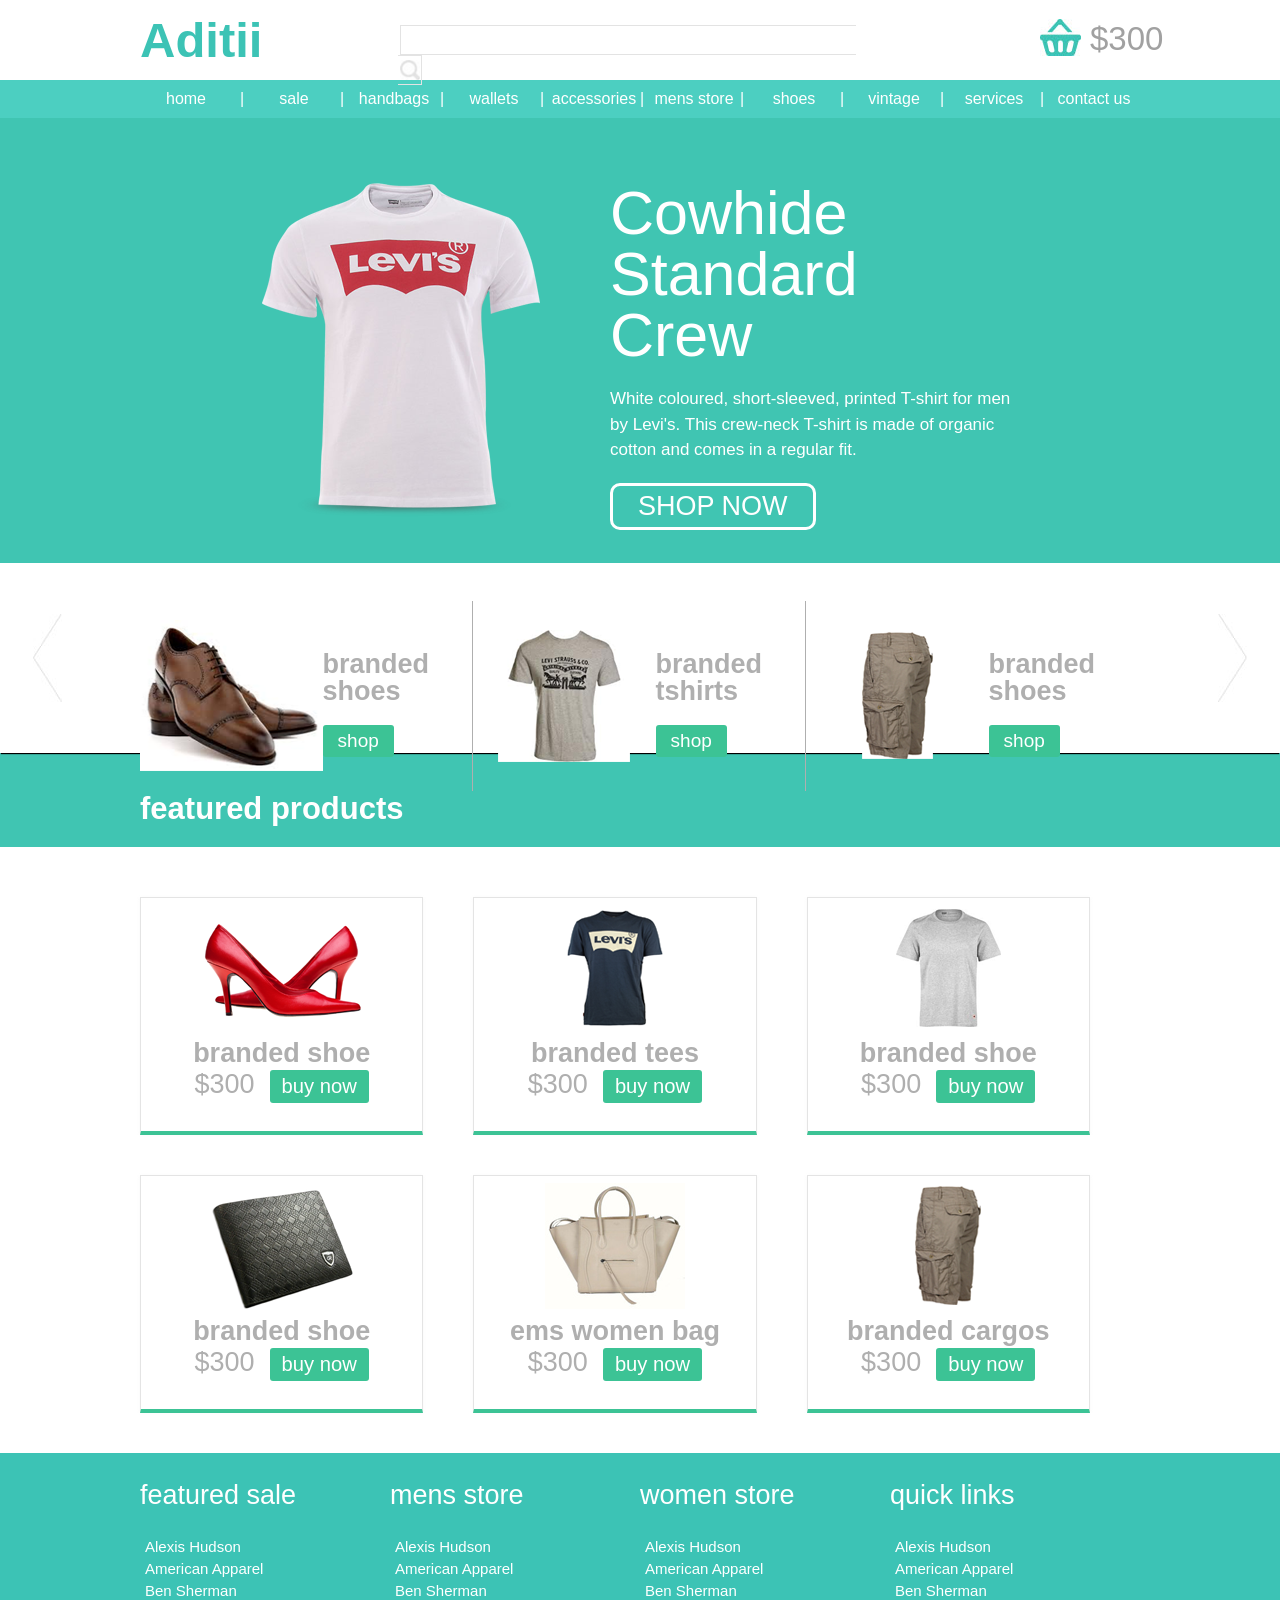
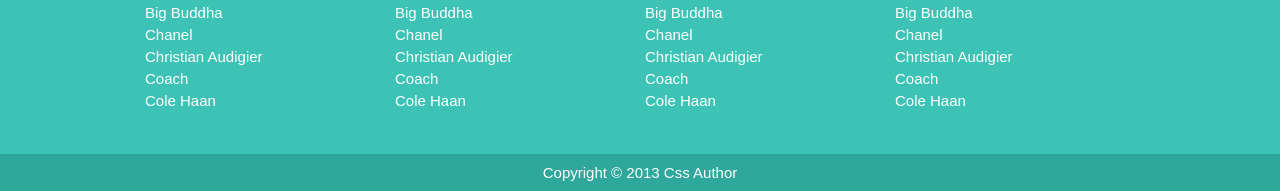
==== hw_ecommerc_website/index.html @ b93d0489 "hw_ecommerc" ====
<!DOCTYPE html>
<html>
	<head>
		<meta charset='UTF-8' />
		<title>ecommerce_website</title>
		<link rel='stylesheet' href='css/reset.css' />
		<link href="http://allfont.ru/allfont.css?fonts=bebas-neue" rel="stylesheet" type="text/css" />
		<link href="http://allfont.ru/allfont.css?fonts=lobster" rel="stylesheet" type="text/css" />
		<link href="http://allfont.ru/allfont.css?fonts=times-new-roman-ce" rel="stylesheet" type="text/css" />
		<link rel='stylesheet' href='css/main.css' />
	</head>
	<body>
		<section class='header'>
			<ul class='clearfix maxWidth'>
				<li class='itemHeader'><h1>Aditii</h1></li>
				<li class='itemHeader'>
					<form class='clearfix' name='searchForm'>
						<input class='search' type='text'/>
						<input class='iconSearch' type='submit' value=''/>
					</form>
				</li>
				<li class='itemHeader'>
					<div class='clearfix'>
						<div class='imgBasket'><a href=''></a></div>
						<div class='basket'>$300</div>
					</div>
				</li>
			</ul>
		</section>
		<section class='menu'>
			<ul class='clearfix maxWidth'>
				<li class='itemMenu'><a href=''>home</a></li>
				<li class='itemMenu'><a href=''>sale</a></li>
				<li class='itemMenu'><a href=''>handbags</a></li>
				<li class='itemMenu'><a href=''>wallets</a></li>
				<li class='itemMenu'><a href=''>accessories</a></li>
				<li class='itemMenu'><a href=''>mens store</a></li>
				<li class='itemMenu'><a href=''>shoes</a></li>
				<li class='itemMenu'><a href=''>vintage</a></li>
				<li class='itemMenu'><a href=''>services</a></li>
				<li class='itemMenu'><a href=''>contact us</a></li>
			</ul>
		</section>
		<section id='slider'>
			<div class='clearfix maxWidth'>
				<div class='sliderSide'><img src='img/img1-mainSlider.png' alt='slide'/></div>
				<div class='sliderSide sliderText'>
					<h1>Cowhide Standard Crew</h1>
					<p>White coloured, short-sleeved, printed T-shirt for men by Levi's. 
					This crew-neck T-shirt is made of organic cotton and comes in a regular fit.</p>
					<button class='btnSlider'>SHOP NOW</button>
					<ul class='bubbles clearfix'>
						<li></li>
						<li></li>
						<li></li>
						<li></li>
						<li></li>
					</ul>
				</div>
			</div>
		</section>
		<section id='smallSlider'>
			<div class='btnSmallSlider'></div>
			<div class='maxWidth show'>
				<ul class='clearfix'>
					<li class='itemSmallSlider'>
						<a href=''>
							<div class='clearfix'>
								<div class='imgShopPage'></div>
								<div class='txtShopPage'>
									<h3>branded shoes</h3>
									<button class='smlBtn'>shop</button>
								</div>
							</div>
						</a>
					</li>
					<li class='itemSmallSlider'>
						<a href=''>
							<div class='clearfix'>
								<div class='imgShopPage'></div>
								<div class='txtShopPage'>
									<h3>branded tshirts</h3>
									<button class='smlBtn'>shop</button>
								</div>
							</div>
						</a>
					</li>
					<li class='itemSmallSlider'>
						<a href=''>
							<div class='clearfix'>
								<div class='imgShopPage'></div>
								<div class='txtShopPage'>
									<h3>branded shoes</h3>
									<button class='smlBtn'>shop</button>
								</div>
							</div>
						</a>
					</li>
				</ul>
			</div>
			<div class='btnSmallSlider'></div>
		</section>
		<section class='nameShopPage'>
			<h1 class='maxWidth'>featured products</h1>
		</section>
		<section class='shopPage'>
			<ul class='clearfix maxWidth'>
				<li class='itemShop'>
					<a href=''>
						<div class='imgShopPage'></div>
						<h3>branded shoe</h3>
						<div class='btn'><button>buy now</button></div>
					</a>
				</li>
				<li class='itemShop'>
					<a href=''>
						<div class='imgShopPage'></div>
						<h3>branded tees</h3>
						<div class='btn'><button>buy now</button></div>
					</a>
				</li>
				<li class='itemShop'>
					<a href=''>
						<div class='imgShopPage'></div>
						<h3>branded shoe</h3>
						<div class='btn'><button>buy now</button></div>
					</a>
				</li>
				<li class='itemShop'>
					<a href=''>
						<div class='imgShopPage'></div>
						<h3>branded shoe</h3>
						<div class='btn'><button>buy now</button></div>
					</a>
				</li>
				<li class='itemShop'>
					<a href=''>
						<div class='imgShopPage'></div>
						<h3>ems women bag</h3>
						<div class='btn'><button>buy now</button></div>
					</a>
				</li>
				<li class='itemShop'>
					<a href=''>
						<div class='imgShopPage'></div>
						<h3>branded cargos</h3>
						<div class='btn'><button>buy now</button></div>
					</a>
				</li>
			</ul>
		</section>
		<section class='footer'>
			<ul class='clearfix maxWidth'>
				<li class='itemFooter'>
					<h3>featured sale</h3>
					<ul>
						<li>Alexis Hudson</li>
						<li>American Apparel</li>
						<li>Ben Sherman</li>
						<li>Big Buddha</li>
						<li>Chanel</li>
						<li>Christian Audigier</li>
						<li>Coach</li>
						<li>Cole Haan</li>
					</ul>
				</li>
				<li class='itemFooter'>
					<h3>mens store</h3>
					<ul>
						<li>Alexis Hudson</li>
						<li>American Apparel</li>
						<li>Ben Sherman</li>
						<li>Big Buddha</li>
						<li>Chanel</li>
						<li>Christian Audigier</li>
						<li>Coach</li>
						<li>Cole Haan</li>
					</ul>
				</li>
				<li class='itemFooter'>
					<h3>women store</h3>
					<ul>
						<li>Alexis Hudson</li>
						<li>American Apparel</li>
						<li>Ben Sherman</li>
						<li>Big Buddha</li>
						<li>Chanel</li>
						<li>Christian Audigier</li>
						<li>Coach</li>
						<li>Cole Haan</li>
					</ul>
				</li>
				<li class='itemFooter'>
					<h3>quick links</h3>
					<ul>
						<li>Alexis Hudson</li>
						<li>American Apparel</li>
						<li>Ben Sherman</li>
						<li>Big Buddha</li>
						<li>Chanel</li>
						<li>Christian Audigier</li>
						<li>Coach</li>
						<li>Cole Haan</li>
					</ul>
				</li>
			</ul>
		</section>
		<p class='copyright'>Copyright © 2013 Css Author</p>
	</body>
</html>
---- hw_ecommerc_website/css/main.css ----
body{
	font-family: 'Bebas Neue', arial;
}

.maxWidth{
	max-width: 1000px;
	width: 80%;
	margin: 0 auto;
}

.header{
	height: 80px;
}

.header>ul{
	width: 80%;
	height: 100%;
	margin: 0 auto;
}

.itemHeader{
	float: left;
	height: 100%;
}

.itemHeader:first-child{
	text-align: left;
	width: 20%;
	position: relative;
}

.itemHeader:first-child>h1{
	font-family: 'Lobster', arial;
	font-size: 49px;
	color: #3cc3b5;
	margin: 0;
	position: absolute;
	top: 50%;
	transform: translate(0%, -50%);
}

.itemHeader:nth-child(2){
	width: 60%;
	position: relative;
}

.itemHeader:last-child{
	text-align: right;
	width: 20%;
}

.itemHeader:last-child>div{
	height: 100%;
	position: relative;
	display: inline-block;
}

.basket{
	float: left;
	width: 50px;
	font-size: 33px;
	color: #a1a1a1;
	margin: 20px 0 0 5px;
}

.imgBasket{
	float: left;
	width: 50px;
	height: 100%;
}

.imgBasket>a{
	width: 100%;
	height: 100%;
	display: block;
	background: url('../img/basket.jpg') no-repeat;
	background-position: 50% 45%;
}

.itemHeader:nth-child(2)>form{
	width: 80%;
	height: 30px;
	margin: 0 auto;
	position: absolute;
	top: 50%;
	left: 50%;
	transform: translate(-50%, -50%);
}

.search{
	border: 1px solid #e3e3e3;
	border-right: none;
	height: 100%;
	box-sizing: border-box;
	width: 95%;
}

.iconSearch{
	border: 1px solid #e3e3e3;
	border-left: none;
	background: url('../img/pic_search.jpg') no-repeat;
	background-position: 50% 50%;
	background-size: 85%;
	height: 100%;
	width: 5%;
	height: 100%;
	box-sizing: border-box;
	padding: 0;
	margin-left: -2px;
}

.menu{
	background: #4ccfc1;
	box-shadow: 0 1px 1px -1px rgba(0,0,0,.8);
}

.menu>ul{
	width: 80%;
	margin: 0 auto;
}

.itemMenu{
	float: left;
	width: 10%;
	margin: 10px 0;
}

.itemMenu>a{
	display: inline-block;
	width: 92%;
	/*height: 100%;*/
	color: #fff;
	text-align: center;
}

.itemMenu:after{
	content:'|';
	display: block;
	color: #fff;
	width: 8%;
	height: 100%;
	float: left;
}

.itemMenu:first-child:after{
	content:'';
}

#slider{
	height: 445px;
	background: #40c5b2;
	color: #fff;
}

#slider>div{
	padding-top: 65px;
}

.sliderSide{
	float: left;
}

.sliderSide:first-child{
	width: 47%;
}

.sliderSide:nth-child(2){
	width: 53%;
}

.sliderSide>img{
	display: block;
	margin-left: 26%;
}

.sliderText>h1{
	min-width: 335px;
	width: 61%;
	font-size: 61px;
	margin: 0;
	line-height: 1;
	font-weight: 100;
}

.sliderText>p{
	min-width: 410px;
	width: 75%;
	font-family: 'Times New Roman CE', arial;
	font-size: 17px;
	margin: 20px 0;
	line-height: 1.5;
}

.btnSlider{
	font-size: 27px;
	padding: 5px 25px;
	background: rgba(0,0,0,0);
	border: 3px solid #fff;
	border-radius: 10px;
}

.bubbles{
	margin-top: 45px;
}

.bubbles>li{
	float: left;
	margin: 0 4px;
	width: 10px;
	height: 10px;
	border-radius: 5px;
	background: #fff;
}

.bubbles>li:first-child{
	margin: 0 4px 0 0;
}

#smallSlider{
	height: 190px;
	box-shadow: 0 2px 1px -1px rgba(0,0,0,1.3);
	position: relative;
}

.btnSmallSlider{
	height: 100%;
	width: 62px;
	position: absolute;
	top: 0;
	cursor: pointer;
}

#smallSlider>.btnSmallSlider:first-child{
	left: 0;
	background: url('../img/pic_left.jpg') no-repeat;
	background-position: 100% 50%;
}

#smallSlider>.btnSmallSlider:last-child{
	right: 0;
	background: url('../img/pic_right.jpg') no-repeat;
	background-position: 0 50%;
}

.show{
	height: 100%;
}

.show>ul{
	height: 100%;
	margin: 0;
}


.itemSmallSlider{
	float: left;
	width: 33.2%;
	height: 100%;
	border-right: 1px solid #afafaf;
}

.itemSmallSlider:last-child{
	border-right: none;
}

.itemSmallSlider>a{
	display: block;
	height: 100%;
}

.itemSmallSlider>a>div{
	height: 100%;
}

.itemSmallSlider>a>div>div{
	float: left;
	height: 100%;
	/*width: 50%;*/
}

.itemSmallSlider>a>div>.imgShopPage{
	width: 55%;
	background-size: 100%;
}

.itemSmallSlider>a>div>.txtShopPage{
	width: 45%;
}

.itemSmallSlider:first-child>a>div>.imgShopPage{
	background: url('../img/img1_smallSlider.png') center no-repeat;
}

.itemSmallSlider:nth-child(2)>a>div>.imgShopPage{
	background: url('../img/img2_smallSlider.png') center no-repeat;
}

.itemSmallSlider:nth-child(3)>a>div>.imgShopPage{
	background: url('../img/img3_smallSlider.png') center no-repeat;
}

.txtShopPage>h3{
	min-width: 140px;
	width: 92%; 
	font-size: 27px;
	color: #afafaf;
	margin: 0;
	padding: 50px 0 20px 0;
	line-height: 1;
}

.smlBtn{
	background: #3cc395;
	color: #fff;
	padding: 5px 15px;
	font-size: 19px;
	border: none;
	border-radius: 3px;
	margin-bottom: 28px;
}

.nameShopPage{
	background: #40c5b2;
}

.nameShopPage>h1{
	color: #fff;
	font-size: 31px;
	padding: 20px 0;
}

.shopPage>ul{
	padding-top: 50px;
}

.itemShop{
	margin: 0 5% 4% 0;
	float: left;
	width: 28.13%;
	border: 1px solid #e4e4e4;
	border-bottom: 4px solid #3cc395;
	box-shadow: 0 .3px 3px rgba(228,228,228,0.3);
}

.itemShop>a{
	display: block;
	height: 100%;
	width: 80%;
	margin: 0 auto;
	text-align: center;
}

.imgShopPage{
	width: 100%;
	height: 140px;
}

.itemShop:first-child>a>.imgShopPage{
	background: url('../img/img1_page.png') no-repeat;
	background-position: center;
}

.itemShop:nth-child(2)>a>.imgShopPage{
	background: url('../img/img2_page.png') no-repeat;
	background-position: center;
}

.itemShop:nth-child(3)>a>.imgShopPage{
	background: url('../img/img3_page.png') no-repeat;
	background-position: center;
}

.itemShop:nth-child(4)>a>.imgShopPage{
	background: url('../img/img4_page.png') no-repeat;
	background-position: center;
}

.itemShop:nth-child(5)>a>.imgShopPage{
	background: url('../img/img5_page.png') no-repeat;
	background-position: center;
}

.itemShop:nth-child(6)>a>.imgShopPage{
	background: url('../img/img6_page.png') no-repeat;
	background-position: center;
}

.itemShop>a>h3{
	font-size: 27px;
	color: #afafaf;
	margin: 0;
}

.btn>button{
	background: #3cc395;
	color: #fff;
	padding: 5px 12px;
	font-size: 20.19px;
	border: none;
	border-radius: 3px;
	margin-bottom: 28px;
}

.btn:before{
	content:'$300';
	color: #afafaf;
	font-size: 27px;
	margin-right: 15px;
}

.footer{
	background: #3cc3b5;
}

.itemFooter{
	float: left;
	width: 25%;
	color: #fff;
}

.itemFooter>h3{
	font-size: 27px;
	font-weight: 100;
}

.itemFooter>ul{
	padding-bottom: 40px;
}

.itemFooter>ul>li{
	font-family: 'Times New Roman CE', arial;
	font-size: 15px;
	margin: 5px;
}

.copyright{
	font-family: 'Times New Roman CE', arial;
	font-size: 15px;
	padding: 10px 0;
	margin: 0;
	color: #fff;
	text-align: center;
	background: #2da89b;
}
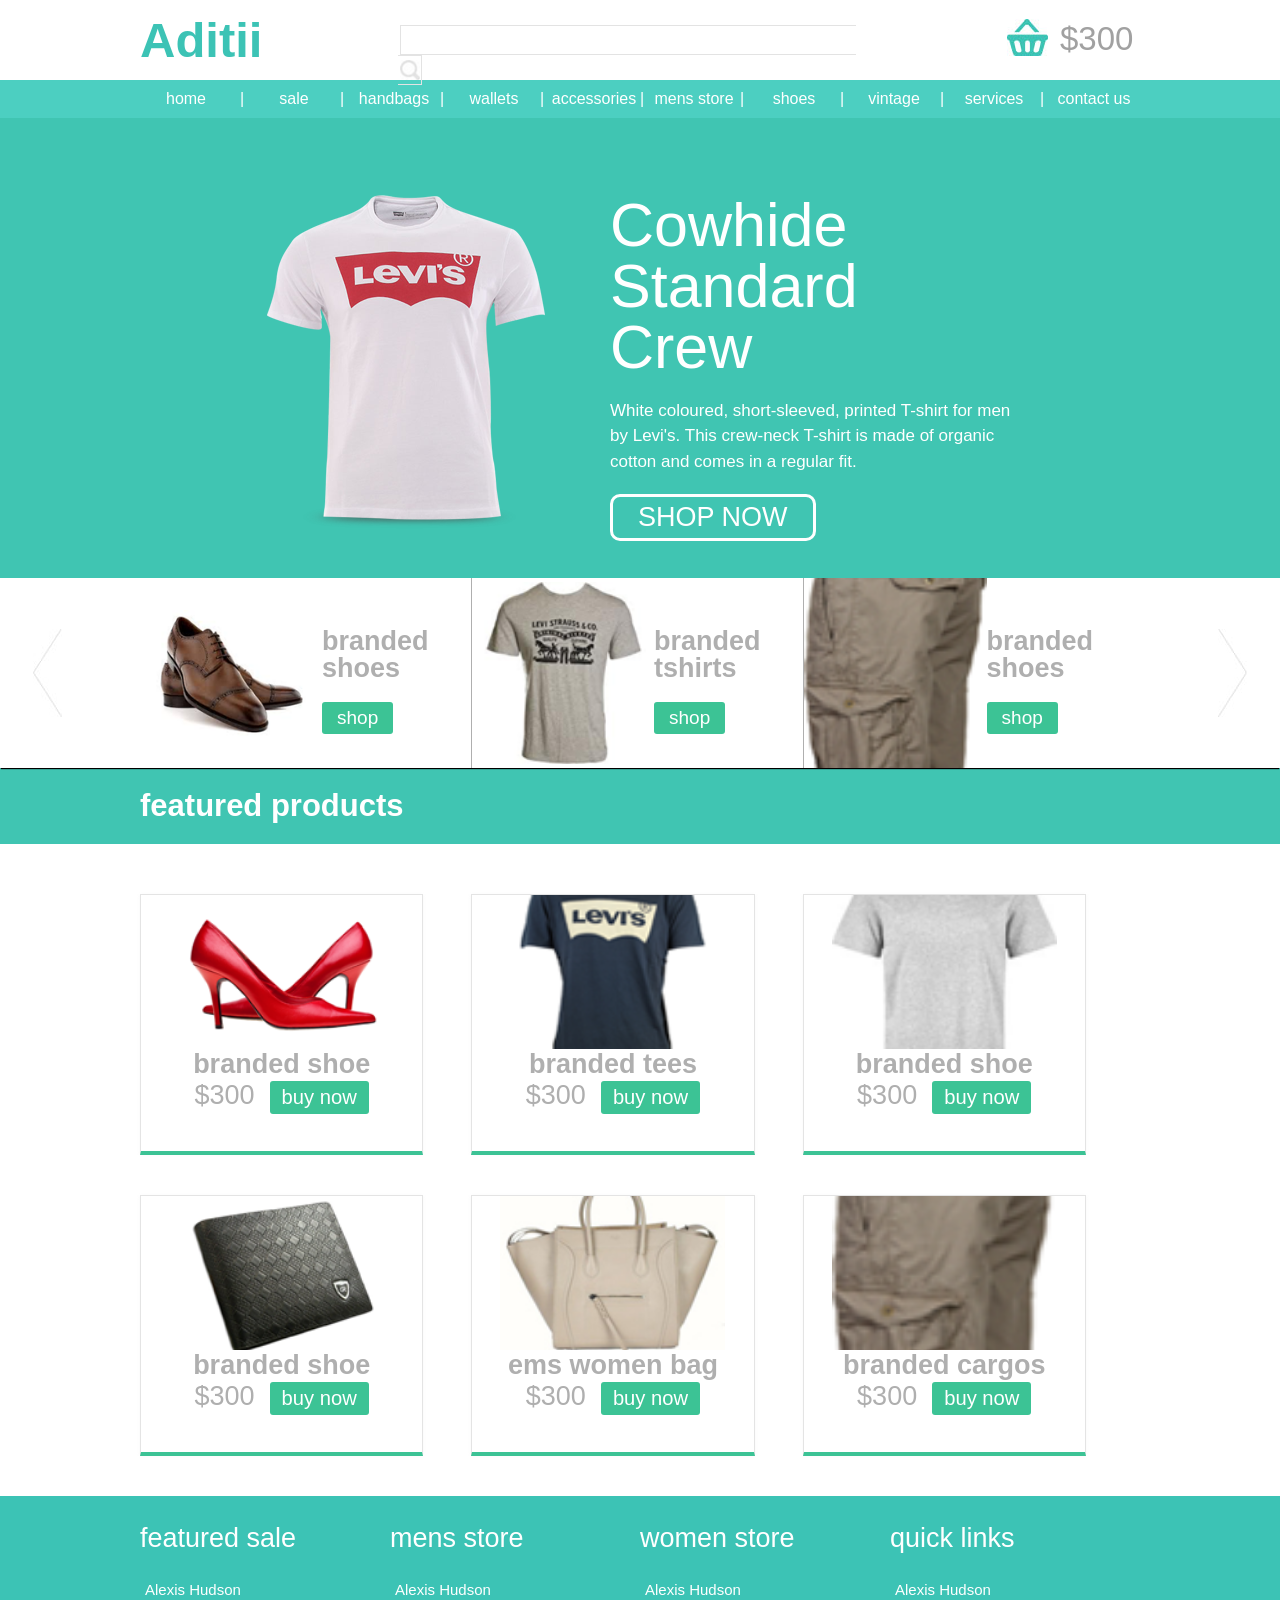
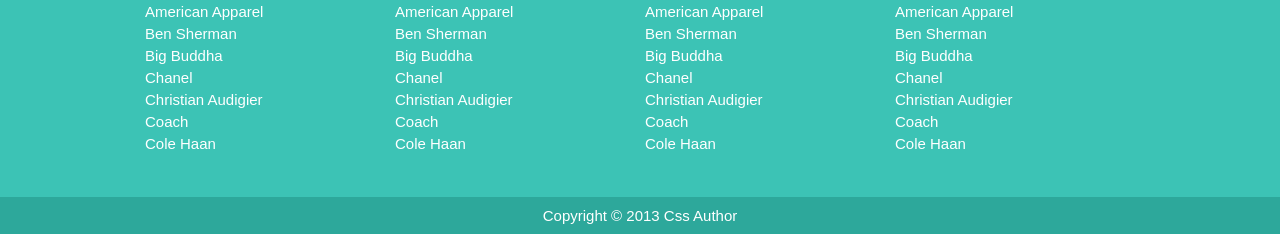
==== commit 1a6d29ec: "add some css style and html" ====
--- a/hw_ecommerc_website/index.html
+++ b/hw_ecommerc_website/index.html
@@ -4,6 +4,8 @@
 		<meta charset='UTF-8' />
 		<title>ecommerce_website</title>
 		<link rel='stylesheet' href='css/reset.css' />
+		<link rel='stylesheet' href='css/fontello.css' />
+		<link rel='stylesheet' href='css/animate.css' />
 		<link href="http://allfont.ru/allfont.css?fonts=bebas-neue" rel="stylesheet" type="text/css" />
 		<link href="http://allfont.ru/allfont.css?fonts=lobster" rel="stylesheet" type="text/css" />
 		<link href="http://allfont.ru/allfont.css?fonts=times-new-roman-ce" rel="stylesheet" type="text/css" />
@@ -21,7 +23,7 @@
 				</li>
 				<li class='itemHeader'>
 					<div class='clearfix'>
-						<div class='imgBasket'><a href=''></a></div>
+						<div class='imgBasket'><a href='#'></a></div>
 						<div class='basket'>$300</div>
 					</div>
 				</li>
@@ -29,16 +31,29 @@
 		</section>
 		<section class='menu'>
 			<ul class='clearfix maxWidth'>
-				<li class='itemMenu'><a href=''>home</a></li>
-				<li class='itemMenu'><a href=''>sale</a></li>
-				<li class='itemMenu'><a href=''>handbags</a></li>
-				<li class='itemMenu'><a href=''>wallets</a></li>
-				<li class='itemMenu'><a href=''>accessories</a></li>
-				<li class='itemMenu'><a href=''>mens store</a></li>
-				<li class='itemMenu'><a href=''>shoes</a></li>
-				<li class='itemMenu'><a href=''>vintage</a></li>
-				<li class='itemMenu'><a href=''>services</a></li>
-				<li class='itemMenu'><a href=''>contact us</a></li>
+				<li class='itemMenu'><a href='#'>home</a></li>
+				<li class='itemMenu'><a href='#'>sale</a></li>
+				<li class='itemMenu'><a href='#'>handbags</a></li>
+				<li class='itemMenu'><a href='#'>wallets</a></li>
+				<li class='itemMenu'><a href='#'>accessories</a></li>
+				<li class='itemMenu'><a href='#'>mens store</a></li>
+				<li class='itemMenu'><a href='#'>shoes</a></li>
+				<li class='itemMenu'><a href='#'>vintage</a></li>
+				<li class='itemMenu'><a href='#'>services</a></li>
+				<li class='itemMenu'><a href='#'>contact us</a></li>
+			</ul>
+			<div id='mobileMenu' class='mobMenu maxWidth'><i class='icon-menu'></i></div>
+			<ul class='hiddenMenu'>
+				<li class='hiddenItemMenu'><a href='#'>home</a></li>
+				<li class='hiddenItemMenu'><a href='#'>sale</a></li>
+				<li class='hiddenItemMenu'><a href='#'>handbags</a></li>
+				<li class='hiddenItemMenu'><a href='#'>wallets</a></li>
+				<li class='hiddenItemMenu'><a href='#'>accessories</a></li>
+				<li class='hiddenItemMenu'><a href='#'>mens store</a></li>
+				<li class='hiddenItemMenu'><a href='#'>shoes</a></li>
+				<li class='hiddenItemMenu'><a href='#'>vintage</a></li>
+				<li class='hiddenItemMenu'><a href='#'>services</a></li>
+				<li class='hiddenItemMenu'><a href='#'>contact us</a></li>
 			</ul>
 		</section>
 		<section id='slider'>
@@ -64,7 +79,7 @@
 			<div class='maxWidth show'>
 				<ul class='clearfix'>
 					<li class='itemSmallSlider'>
-						<a href=''>
+						<a href='#'>
 							<div class='clearfix'>
 								<div class='imgShopPage'></div>
 								<div class='txtShopPage'>
@@ -75,7 +90,7 @@
 						</a>
 					</li>
 					<li class='itemSmallSlider'>
-						<a href=''>
+						<a href='#'>
 							<div class='clearfix'>
 								<div class='imgShopPage'></div>
 								<div class='txtShopPage'>
@@ -86,11 +101,35 @@
 						</a>
 					</li>
 					<li class='itemSmallSlider'>
-						<a href=''>
+						<a href='#'>
 							<div class='clearfix'>
 								<div class='imgShopPage'></div>
 								<div class='txtShopPage'>
 									<h3>branded shoes</h3>
+									<button class='smlBtn'>shop</button>
+								</div>
+							</div>
+						</a>
+					</li>
+				</ul>
+				<ul class='hiddenSmallSlider clerffix'>
+					<li class='itemSmallSlider'>
+						<a href='#'>
+							<div class='clearfix'>
+								<div class='imgShopPage'></div>
+								<div class='txtShopPage'>
+									<h3>branded shoes</h3>
+									<button class='smlBtn'>shop</button>
+								</div>
+							</div>
+						</a>
+					</li>
+					<li class='itemSmallSlider'>
+						<a href='#'>
+							<div class='clearfix'>
+								<div class='imgShopPage'></div>
+								<div class='txtShopPage'>
+									<h3>branded tshirts</h3>
 									<button class='smlBtn'>shop</button>
 								</div>
 							</div>
@@ -106,42 +145,42 @@
 		<section class='shopPage'>
 			<ul class='clearfix maxWidth'>
 				<li class='itemShop'>
-					<a href=''>
+					<a href='#'>
 						<div class='imgShopPage'></div>
 						<h3>branded shoe</h3>
 						<div class='btn'><button>buy now</button></div>
 					</a>
 				</li>
 				<li class='itemShop'>
-					<a href=''>
+					<a href='#'>
 						<div class='imgShopPage'></div>
 						<h3>branded tees</h3>
 						<div class='btn'><button>buy now</button></div>
 					</a>
 				</li>
 				<li class='itemShop'>
-					<a href=''>
+					<a href='#'>
 						<div class='imgShopPage'></div>
 						<h3>branded shoe</h3>
 						<div class='btn'><button>buy now</button></div>
 					</a>
 				</li>
 				<li class='itemShop'>
-					<a href=''>
+					<a href='#'>
 						<div class='imgShopPage'></div>
 						<h3>branded shoe</h3>
 						<div class='btn'><button>buy now</button></div>
 					</a>
 				</li>
 				<li class='itemShop'>
-					<a href=''>
+					<a href='#'>
 						<div class='imgShopPage'></div>
 						<h3>ems women bag</h3>
 						<div class='btn'><button>buy now</button></div>
 					</a>
 				</li>
 				<li class='itemShop'>
-					<a href=''>
+					<a href='#'>
 						<div class='imgShopPage'></div>
 						<h3>branded cargos</h3>
 						<div class='btn'><button>buy now</button></div>
@@ -154,57 +193,59 @@
 				<li class='itemFooter'>
 					<h3>featured sale</h3>
 					<ul>
-						<li>Alexis Hudson</li>
-						<li>American Apparel</li>
-						<li>Ben Sherman</li>
-						<li>Big Buddha</li>
-						<li>Chanel</li>
-						<li>Christian Audigier</li>
-						<li>Coach</li>
-						<li>Cole Haan</li>
+						<li><a href='#'>Alexis Hudson</a></li>
+						<li><a href='#'>American Apparel</a></li>
+						<li><a href='#'>Ben Sherman</a></li>
+						<li><a href='#'>Big Buddha</a></li>
+						<li><a href='#'>Chanel</a></li>
+						<li><a href='#'>Christian Audigier</a></li>
+						<li><a href='#'>Coach</a></li>
+						<li><a href='#'>Cole Haan</a></li>
 					</ul>
 				</li>
 				<li class='itemFooter'>
 					<h3>mens store</h3>
 					<ul>
-						<li>Alexis Hudson</li>
-						<li>American Apparel</li>
-						<li>Ben Sherman</li>
-						<li>Big Buddha</li>
-						<li>Chanel</li>
-						<li>Christian Audigier</li>
-						<li>Coach</li>
-						<li>Cole Haan</li>
+						<li><a href='#'>Alexis Hudson</a></li>
+						<li><a href='#'>American Apparel</a></li>
+						<li><a href='#'>Ben Sherman</a></li>
+						<li><a href='#'>Big Buddha</a></li>
+						<li><a href='#'>Chanel</a></li>
+						<li><a href='#'>Christian Audigier</a></li>
+						<li><a href='#'>Coach</a></li>
+						<li><a href='#'>Cole Haan</a></li>
 					</ul>
 				</li>
 				<li class='itemFooter'>
 					<h3>women store</h3>
 					<ul>
-						<li>Alexis Hudson</li>
-						<li>American Apparel</li>
-						<li>Ben Sherman</li>
-						<li>Big Buddha</li>
-						<li>Chanel</li>
-						<li>Christian Audigier</li>
-						<li>Coach</li>
-						<li>Cole Haan</li>
+						<li><a href='#'>Alexis Hudson</a></li>
+						<li><a href='#'>American Apparel</a></li>
+						<li><a href='#'>Ben Sherman</a></li>
+						<li><a href='#'>Big Buddha</a></li>
+						<li><a href='#'>Chanel</a></li>
+						<li><a href='#'>Christian Audigier</a></li>
+						<li><a href='#'>Coach</a></li>
+						<li><a href='#'>Cole Haan</a></li>
 					</ul>
 				</li>
 				<li class='itemFooter'>
 					<h3>quick links</h3>
 					<ul>
-						<li>Alexis Hudson</li>
-						<li>American Apparel</li>
-						<li>Ben Sherman</li>
-						<li>Big Buddha</li>
-						<li>Chanel</li>
-						<li>Christian Audigier</li>
-						<li>Coach</li>
-						<li>Cole Haan</li>
+						<li><a href='#'>Alexis Hudson</a></li>
+						<li><a href='#'>American Apparel</a></li>
+						<li><a href='#'>Ben Sherman</a></li>
+						<li><a href='#'>Big Buddha</a></li>
+						<li><a href='#'>Chanel</a></li>
+						<li><a href='#'>Christian Audigier</a></li>
+						<li><a href='#'>Coach</a></li>
+						<li><a href='#'>Cole Haan</a></li>
 					</ul>
 				</li>
 			</ul>
 		</section>
 		<p class='copyright'>Copyright © 2013 Css Author</p>
+		
+		<script src="js/ecommerce.js" type="text/javascript"></script>
 	</body>
 </html>
--- a/hw_ecommerc_website/css/fontello.css
+++ b/hw_ecommerc_website/css/fontello.css
@@ -0,0 +1,1851 @@
+@font-face {
+  font-family: 'fontello';
+  src: url('../fonts/fontello.eot?67041151');
+  src: url('../fonts/fontello.eot?67041151#iefix') format('embedded-opentype'),
+       url('../fonts/fontello.woff?67041151') format('woff'),
+       url('../fonts/fontello.ttf?67041151') format('truetype'),
+       url('../fonts/fontello.svg?67041151#fontello') format('svg');
+  font-weight: normal;
+  font-style: normal;
+}
+/* Chrome hack: SVG is rendered more smooth in Windozze. 100% magic, uncomment if you need it. */
+/* Note, that will break hinting! In other OS-es font will be not as sharp as it could be */
+/*
+@media screen and (-webkit-min-device-pixel-ratio:0) {
+  @font-face {
+    font-family: 'fontello';
+    src: url('../font/fontello.svg?67041151#fontello') format('svg');
+  }
+}
+*/
+ 
+ [class^="icon-"]:before, [class*=" icon-"]:before {
+  font-family: "fontello";
+  font-style: normal;
+  font-weight: normal;
+  speak: none;
+ 
+  display: inline-block;
+  text-decoration: inherit;
+  width: 1em;
+  margin-right: .2em;
+  text-align: center;
+  /* opacity: .8; */
+ 
+  /* For safety - reset parent styles, that can break glyph codes*/
+  font-variant: normal;
+  text-transform: none;
+ 
+  /* fix buttons height, for twitter bootstrap */
+  line-height: 1em;
+ 
+  /* Animation center compensation - margins should be symmetric */
+  /* remove if not needed */
+  margin-left: .2em;
+ 
+  /* you can be more comfortable with increased icons size */
+  /* font-size: 120%; */
+ 
+  /* Font smoothing. That was taken from TWBS */
+  -webkit-font-smoothing: antialiased;
+  -moz-osx-font-smoothing: grayscale;
+ 
+  /* Uncomment for 3D effect */
+  /* text-shadow: 1px 1px 1px rgba(127, 127, 127, 0.3); */
+}
+ 
+.icon-camera-alt:before { content: '\e800'; } /* '' */
+.icon-th-large:before { content: '\e801'; } /* '' */
+.icon-emo-displeased:before { content: '\e802'; } /* '' */
+.icon-emo-happy:before { content: '\e803'; } /* '' */
+.icon-emo-wink:before { content: '\e804'; } /* '' */
+.icon-emo-wink2:before { content: '\e805'; } /* '' */
+.icon-emo-unhappy:before { content: '\e806'; } /* '' */
+.icon-emo-sleep:before { content: '\e807'; } /* '' */
+.icon-emo-thumbsup:before { content: '\e808'; } /* '' */
+.icon-emo-devil:before { content: '\e809'; } /* '' */
+.icon-emo-surprised:before { content: '\e80a'; } /* '' */
+.icon-emo-tongue:before { content: '\e80b'; } /* '' */
+.icon-emo-coffee:before { content: '\e80c'; } /* '' */
+.icon-emo-beer:before { content: '\e80d'; } /* '' */
+.icon-emo-grin:before { content: '\e80e'; } /* '' */
+.icon-emo-angry:before { content: '\e80f'; } /* '' */
+.icon-emo-saint:before { content: '\e810'; } /* '' */
+.icon-emo-cry:before { content: '\e811'; } /* '' */
+.icon-emo-shoot:before { content: '\e812'; } /* '' */
+.icon-emo-squint:before { content: '\e813'; } /* '' */
+.icon-emo-laugh:before { content: '\e814'; } /* '' */
+.icon-spin1:before { content: '\e815'; } /* '' */
+.icon-spin2:before { content: '\e816'; } /* '' */
+.icon-spin3:before { content: '\e817'; } /* '' */
+.icon-spin4:before { content: '\e818'; } /* '' */
+.icon-spin5:before { content: '\e819'; } /* '' */
+.icon-spin6:before { content: '\e81a'; } /* '' */
+.icon-firefox:before { content: '\e81b'; } /* '' */
+.icon-chrome:before { content: '\e81c'; } /* '' */
+.icon-opera:before { content: '\e81d'; } /* '' */
+.icon-ie:before { content: '\e81e'; } /* '' */
+.icon-crown:before { content: '\e81f'; } /* '' */
+.icon-crown-plus:before { content: '\e820'; } /* '' */
+.icon-crown-minus:before { content: '\e821'; } /* '' */
+.icon-marquee:before { content: '\e822'; } /* '' */
+.icon-glass:before { content: '\e823'; } /* '' */
+.icon-music:before { content: '\e824'; } /* '' */
+.icon-search:before { content: '\e825'; } /* '' */
+.icon-mail:before { content: '\e826'; } /* '' */
+.icon-mail-alt:before { content: '\e827'; } /* '' */
+.icon-mail-squared:before { content: '\e828'; } /* '' */
+.icon-heart:before { content: '\e829'; } /* '' */
+.icon-heart-empty:before { content: '\e82a'; } /* '' */
+.icon-star:before { content: '\e82b'; } /* '' */
+.icon-star-empty:before { content: '\e82c'; } /* '' */
+.icon-star-half:before { content: '\e82d'; } /* '' */
+.icon-star-half-alt:before { content: '\e82e'; } /* '' */
+.icon-user:before { content: '\e82f'; } /* '' */
+.icon-user-plus:before { content: '\e830'; } /* '' */
+.icon-user-times:before { content: '\e831'; } /* '' */
+.icon-users:before { content: '\e832'; } /* '' */
+.icon-male:before { content: '\e833'; } /* '' */
+.icon-female:before { content: '\e834'; } /* '' */
+.icon-child:before { content: '\e835'; } /* '' */
+.icon-user-secret:before { content: '\e836'; } /* '' */
+.icon-video:before { content: '\e837'; } /* '' */
+.icon-videocam:before { content: '\e838'; } /* '' */
+.icon-th:before { content: '\e839'; } /* '' */
+.icon-th-list:before { content: '\e83a'; } /* '' */
+.icon-ok:before { content: '\e83b'; } /* '' */
+.icon-ok-circled:before { content: '\e83c'; } /* '' */
+.icon-ok-circled2:before { content: '\e83d'; } /* '' */
+.icon-ok-squared:before { content: '\e83e'; } /* '' */
+.icon-cancel:before { content: '\e83f'; } /* '' */
+.icon-cancel-circled:before { content: '\e840'; } /* '' */
+.icon-cancel-circled2:before { content: '\e841'; } /* '' */
+.icon-plus:before { content: '\e842'; } /* '' */
+.icon-plus-circled:before { content: '\e843'; } /* '' */
+.icon-plus-squared:before { content: '\e844'; } /* '' */
+.icon-plus-squared-alt:before { content: '\e845'; } /* '' */
+.icon-minus:before { content: '\e846'; } /* '' */
+.icon-minus-circled:before { content: '\e847'; } /* '' */
+.icon-minus-squared:before { content: '\e848'; } /* '' */
+.icon-minus-squared-alt:before { content: '\e849'; } /* '' */
+.icon-help:before { content: '\e84a'; } /* '' */
+.icon-help-circled:before { content: '\e84b'; } /* '' */
+.icon-info-circled:before { content: '\e84c'; } /* '' */
+.icon-info:before { content: '\e84d'; } /* '' */
+.icon-home:before { content: '\e84e'; } /* '' */
+.icon-link:before { content: '\e84f'; } /* '' */
+.icon-unlink:before { content: '\e850'; } /* '' */
+.icon-link-ext:before { content: '\e851'; } /* '' */
+.icon-link-ext-alt:before { content: '\e852'; } /* '' */
+.icon-attach:before { content: '\e853'; } /* '' */
+.icon-lock:before { content: '\e854'; } /* '' */
+.icon-lock-open:before { content: '\e855'; } /* '' */
+.icon-lock-open-alt:before { content: '\e856'; } /* '' */
+.icon-pin:before { content: '\e857'; } /* '' */
+.icon-eye:before { content: '\e858'; } /* '' */
+.icon-eye-off:before { content: '\e859'; } /* '' */
+.icon-tag:before { content: '\e85a'; } /* '' */
+.icon-tags:before { content: '\e85b'; } /* '' */
+.icon-bookmark:before { content: '\e85c'; } /* '' */
+.icon-bookmark-empty:before { content: '\e85d'; } /* '' */
+.icon-flag:before { content: '\e85e'; } /* '' */
+.icon-flag-empty:before { content: '\e85f'; } /* '' */
+.icon-flag-checkered:before { content: '\e860'; } /* '' */
+.icon-thumbs-up:before { content: '\e861'; } /* '' */
+.icon-thumbs-down:before { content: '\e862'; } /* '' */
+.icon-thumbs-up-alt:before { content: '\e863'; } /* '' */
+.icon-thumbs-down-alt:before { content: '\e864'; } /* '' */
+.icon-download:before { content: '\e865'; } /* '' */
+.icon-upload:before { content: '\e866'; } /* '' */
+.icon-download-cloud:before { content: '\e867'; } /* '' */
+.icon-upload-cloud:before { content: '\e868'; } /* '' */
+.icon-reply:before { content: '\e869'; } /* '' */
+.icon-reply-all:before { content: '\e86a'; } /* '' */
+.icon-forward:before { content: '\e86b'; } /* '' */
+.icon-quote-left:before { content: '\e86c'; } /* '' */
+.icon-quote-right:before { content: '\e86d'; } /* '' */
+.icon-code:before { content: '\e86e'; } /* '' */
+.icon-export:before { content: '\e86f'; } /* '' */
+.icon-export-alt:before { content: '\e870'; } /* '' */
+.icon-share:before { content: '\e871'; } /* '' */
+.icon-share-squared:before { content: '\e872'; } /* '' */
+.icon-pencil:before { content: '\e873'; } /* '' */
+.icon-pencil-squared:before { content: '\e874'; } /* '' */
+.icon-edit:before { content: '\e875'; } /* '' */
+.icon-print:before { content: '\e876'; } /* '' */
+.icon-retweet:before { content: '\e877'; } /* '' */
+.icon-keyboard:before { content: '\e878'; } /* '' */
+.icon-gamepad:before { content: '\e879'; } /* '' */
+.icon-comment:before { content: '\e87a'; } /* '' */
+.icon-chat:before { content: '\e87b'; } /* '' */
+.icon-comment-empty:before { content: '\e87c'; } /* '' */
+.icon-chat-empty:before { content: '\e87d'; } /* '' */
+.icon-bell:before { content: '\e87e'; } /* '' */
+.icon-bell-alt:before { content: '\e87f'; } /* '' */
+.icon-bell-off:before { content: '\e880'; } /* '' */
+.icon-bell-off-empty:before { content: '\e881'; } /* '' */
+.icon-attention-alt:before { content: '\e882'; } /* '' */
+.icon-attention:before { content: '\e883'; } /* '' */
+.icon-attention-circled:before { content: '\e884'; } /* '' */
+.icon-location:before { content: '\e885'; } /* '' */
+.icon-direction:before { content: '\e886'; } /* '' */
+.icon-compass:before { content: '\e887'; } /* '' */
+.icon-trash:before { content: '\e888'; } /* '' */
+.icon-trash-empty:before { content: '\e889'; } /* '' */
+.icon-doc:before { content: '\e88a'; } /* '' */
+.icon-docs:before { content: '\e88b'; } /* '' */
+.icon-doc-text:before { content: '\e88c'; } /* '' */
+.icon-doc-inv:before { content: '\e88d'; } /* '' */
+.icon-doc-text-inv:before { content: '\e88e'; } /* '' */
+.icon-file-pdf:before { content: '\e88f'; } /* '' */
+.icon-file-word:before { content: '\e890'; } /* '' */
+.icon-file-excel:before { content: '\e891'; } /* '' */
+.icon-file-powerpoint:before { content: '\e892'; } /* '' */
+.icon-file-image:before { content: '\e893'; } /* '' */
+.icon-file-archive:before { content: '\e894'; } /* '' */
+.icon-file-audio:before { content: '\e895'; } /* '' */
+.icon-file-video:before { content: '\e896'; } /* '' */
+.icon-file-code:before { content: '\e897'; } /* '' */
+.icon-folder:before { content: '\e898'; } /* '' */
+.icon-folder-open:before { content: '\e899'; } /* '' */
+.icon-folder-empty:before { content: '\e89a'; } /* '' */
+.icon-folder-open-empty:before { content: '\e89b'; } /* '' */
+.icon-box:before { content: '\e89c'; } /* '' */
+.icon-rss:before { content: '\e89d'; } /* '' */
+.icon-rss-squared:before { content: '\e89e'; } /* '' */
+.icon-phone:before { content: '\e89f'; } /* '' */
+.icon-phone-squared:before { content: '\e8a0'; } /* '' */
+.icon-fax:before { content: '\e8a1'; } /* '' */
+.icon-menu:before { content: '\e8a2'; } /* '' */
+.icon-cog:before { content: '\e8a3'; } /* '' */
+.icon-cog-alt:before { content: '\e8a4'; } /* '' */
+.icon-wrench:before { content: '\e8a5'; } /* '' */
+.icon-sliders:before { content: '\e8a6'; } /* '' */
+.icon-basket:before { content: '\e8a7'; } /* '' */
+.icon-cart-plus:before { content: '\e8a8'; } /* '' */
+.icon-cart-arrow-down:before { content: '\e8a9'; } /* '' */
+.icon-calendar:before { content: '\e8aa'; } /* '' */
+.icon-calendar-empty:before { content: '\e8ab'; } /* '' */
+.icon-login:before { content: '\e8ac'; } /* '' */
+.icon-logout:before { content: '\e8ad'; } /* '' */
+.icon-mic:before { content: '\e8ae'; } /* '' */
+.icon-mute:before { content: '\e8af'; } /* '' */
+.icon-volume-off:before { content: '\e8b0'; } /* '' */
+.icon-volume-down:before { content: '\e8b1'; } /* '' */
+.icon-volume-up:before { content: '\e8b2'; } /* '' */
+.icon-headphones:before { content: '\e8b3'; } /* '' */
+.icon-clock:before { content: '\e8b4'; } /* '' */
+.icon-lightbulb:before { content: '\e8b5'; } /* '' */
+.icon-block:before { content: '\e8b6'; } /* '' */
+.icon-resize-full:before { content: '\e8b7'; } /* '' */
+.icon-resize-full-alt:before { content: '\e8b8'; } /* '' */
+.icon-resize-small:before { content: '\e8b9'; } /* '' */
+.icon-resize-vertical:before { content: '\e8ba'; } /* '' */
+.icon-resize-horizontal:before { content: '\e8bb'; } /* '' */
+.icon-move:before { content: '\e8bc'; } /* '' */
+.icon-zoom-in:before { content: '\e8bd'; } /* '' */
+.icon-zoom-out:before { content: '\e8be'; } /* '' */
+.icon-down-circled2:before { content: '\e8bf'; } /* '' */
+.icon-up-circled2:before { content: '\e8c0'; } /* '' */
+.icon-left-circled2:before { content: '\e8c1'; } /* '' */
+.icon-right-circled2:before { content: '\e8c2'; } /* '' */
+.icon-down-dir:before { content: '\e8c3'; } /* '' */
+.icon-up-dir:before { content: '\e8c4'; } /* '' */
+.icon-left-dir:before { content: '\e8c5'; } /* '' */
+.icon-right-dir:before { content: '\e8c6'; } /* '' */
+.icon-down-open:before { content: '\e8c7'; } /* '' */
+.icon-left-open:before { content: '\e8c8'; } /* '' */
+.icon-right-open:before { content: '\e8c9'; } /* '' */
+.icon-up-open:before { content: '\e8ca'; } /* '' */
+.icon-angle-left:before { content: '\e8cb'; } /* '' */
+.icon-angle-right:before { content: '\e8cc'; } /* '' */
+.icon-angle-up:before { content: '\e8cd'; } /* '' */
+.icon-angle-down:before { content: '\e8ce'; } /* '' */
+.icon-angle-circled-left:before { content: '\e8cf'; } /* '' */
+.icon-angle-circled-right:before { content: '\e8d0'; } /* '' */
+.icon-angle-circled-up:before { content: '\e8d1'; } /* '' */
+.icon-angle-circled-down:before { content: '\e8d2'; } /* '' */
+.icon-angle-double-left:before { content: '\e8d3'; } /* '' */
+.icon-angle-double-right:before { content: '\e8d4'; } /* '' */
+.icon-angle-double-up:before { content: '\e8d5'; } /* '' */
+.icon-angle-double-down:before { content: '\e8d6'; } /* '' */
+.icon-down:before { content: '\e8d7'; } /* '' */
+.icon-left:before { content: '\e8d8'; } /* '' */
+.icon-right:before { content: '\e8d9'; } /* '' */
+.icon-up:before { content: '\e8da'; } /* '' */
+.icon-down-big:before { content: '\e8db'; } /* '' */
+.icon-left-big:before { content: '\e8dc'; } /* '' */
+.icon-right-big:before { content: '\e8dd'; } /* '' */
+.icon-up-big:before { content: '\e8de'; } /* '' */
+.icon-right-hand:before { content: '\e8df'; } /* '' */
+.icon-left-hand:before { content: '\e8e0'; } /* '' */
+.icon-up-hand:before { content: '\e8e1'; } /* '' */
+.icon-down-hand:before { content: '\e8e2'; } /* '' */
+.icon-left-circled:before { content: '\e8e3'; } /* '' */
+.icon-right-circled:before { content: '\e8e4'; } /* '' */
+.icon-up-circled:before { content: '\e8e5'; } /* '' */
+.icon-down-circled:before { content: '\e8e6'; } /* '' */
+.icon-cw:before { content: '\e8e7'; } /* '' */
+.icon-ccw:before { content: '\e8e8'; } /* '' */
+.icon-arrows-cw:before { content: '\e8e9'; } /* '' */
+.icon-level-up:before { content: '\e8ea'; } /* '' */
+.icon-level-down:before { content: '\e8eb'; } /* '' */
+.icon-shuffle:before { content: '\e8ec'; } /* '' */
+.icon-exchange:before { content: '\e8ed'; } /* '' */
+.icon-history:before { content: '\e8ee'; } /* '' */
+.icon-expand:before { content: '\e8ef'; } /* '' */
+.icon-collapse:before { content: '\e8f0'; } /* '' */
+.icon-expand-right:before { content: '\e8f1'; } /* '' */
+.icon-collapse-left:before { content: '\e8f2'; } /* '' */
+.icon-play:before { content: '\e8f3'; } /* '' */
+.icon-play-circled:before { content: '\e8f4'; } /* '' */
+.icon-play-circled2:before { content: '\e8f5'; } /* '' */
+.icon-stop:before { content: '\e8f6'; } /* '' */
+.icon-pause:before { content: '\e8f7'; } /* '' */
+.icon-to-end:before { content: '\e8f8'; } /* '' */
+.icon-to-end-alt:before { content: '\e8f9'; } /* '' */
+.icon-to-start:before { content: '\e8fa'; } /* '' */
+.icon-to-start-alt:before { content: '\e8fb'; } /* '' */
+.icon-fast-fw:before { content: '\e8fc'; } /* '' */
+.icon-fast-bw:before { content: '\e8fd'; } /* '' */
+.icon-eject:before { content: '\e8fe'; } /* '' */
+.icon-target:before { content: '\e8ff'; } /* '' */
+.icon-signal:before { content: '\e900'; } /* '' */
+.icon-wifi:before { content: '\e901'; } /* '' */
+.icon-award:before { content: '\e902'; } /* '' */
+.icon-desktop:before { content: '\e903'; } /* '' */
+.icon-laptop:before { content: '\e904'; } /* '' */
+.icon-tablet:before { content: '\e905'; } /* '' */
+.icon-mobile:before { content: '\e906'; } /* '' */
+.icon-inbox:before { content: '\e907'; } /* '' */
+.icon-globe:before { content: '\e908'; } /* '' */
+.icon-sun:before { content: '\e909'; } /* '' */
+.icon-cloud:before { content: '\e90a'; } /* '' */
+.icon-flash:before { content: '\e90b'; } /* '' */
+.icon-moon:before { content: '\e90c'; } /* '' */
+.icon-umbrella:before { content: '\e90d'; } /* '' */
+.icon-flight:before { content: '\e90e'; } /* '' */
+.icon-fighter-jet:before { content: '\e90f'; } /* '' */
+.icon-paper-plane:before { content: '\e910'; } /* '' */
+.icon-paper-plane-empty:before { content: '\e911'; } /* '' */
+.icon-space-shuttle:before { content: '\e912'; } /* '' */
+.icon-leaf:before { content: '\e913'; } /* '' */
+.icon-font:before { content: '\e914'; } /* '' */
+.icon-bold:before { content: '\e915'; } /* '' */
+.icon-medium:before { content: '\e916'; } /* '' */
+.icon-italic:before { content: '\e917'; } /* '' */
+.icon-header:before { content: '\e918'; } /* '' */
+.icon-paragraph:before { content: '\e919'; } /* '' */
+.icon-text-height:before { content: '\e91a'; } /* '' */
+.icon-text-width:before { content: '\e91b'; } /* '' */
+.icon-align-left:before { content: '\e91c'; } /* '' */
+.icon-align-center:before { content: '\e91d'; } /* '' */
+.icon-align-right:before { content: '\e91e'; } /* '' */
+.icon-align-justify:before { content: '\e91f'; } /* '' */
+.icon-list:before { content: '\e920'; } /* '' */
+.icon-indent-left:before { content: '\e921'; } /* '' */
+.icon-indent-right:before { content: '\e922'; } /* '' */
+.icon-list-bullet:before { content: '\e923'; } /* '' */
+.icon-list-numbered:before { content: '\e924'; } /* '' */
+.icon-strike:before { content: '\e925'; } /* '' */
+.icon-underline:before { content: '\e926'; } /* '' */
+.icon-superscript:before { content: '\e927'; } /* '' */
+.icon-subscript:before { content: '\e928'; } /* '' */
+.icon-table:before { content: '\e929'; } /* '' */
+.icon-columns:before { content: '\e92a'; } /* '' */
+.icon-crop:before { content: '\e92b'; } /* '' */
+.icon-scissors:before { content: '\e92c'; } /* '' */
+.icon-paste:before { content: '\e92d'; } /* '' */
+.icon-briefcase:before { content: '\e92e'; } /* '' */
+.icon-suitcase:before { content: '\e92f'; } /* '' */
+.icon-ellipsis:before { content: '\e930'; } /* '' */
+.icon-ellipsis-vert:before { content: '\e931'; } /* '' */
+.icon-off:before { content: '\e932'; } /* '' */
+.icon-road:before { content: '\e933'; } /* '' */
+.icon-list-alt:before { content: '\e934'; } /* '' */
+.icon-qrcode:before { content: '\e935'; } /* '' */
+.icon-barcode:before { content: '\e936'; } /* '' */
+.icon-book:before { content: '\e937'; } /* '' */
+.icon-ajust:before { content: '\e938'; } /* '' */
+.icon-tint:before { content: '\e939'; } /* '' */
+.icon-toggle-off:before { content: '\e93a'; } /* '' */
+.icon-toggle-on:before { content: '\e93b'; } /* '' */
+.icon-check:before { content: '\e93c'; } /* '' */
+.icon-check-empty:before { content: '\e93d'; } /* '' */
+.icon-circle:before { content: '\e93e'; } /* '' */
+.icon-circle-empty:before { content: '\e93f'; } /* '' */
+.icon-circle-thin:before { content: '\e940'; } /* '' */
+.icon-circle-notch:before { content: '\e941'; } /* '' */
+.icon-dot-circled:before { content: '\e942'; } /* '' */
+.icon-asterisk:before { content: '\e943'; } /* '' */
+.icon-gift:before { content: '\e944'; } /* '' */
+.icon-fire:before { content: '\e945'; } /* '' */
+.icon-magnet:before { content: '\e946'; } /* '' */
+.icon-chart-bar:before { content: '\e947'; } /* '' */
+.icon-chart-area:before { content: '\e948'; } /* '' */
+.icon-chart-pie:before { content: '\e949'; } /* '' */
+.icon-chart-line:before { content: '\e94a'; } /* '' */
+.icon-ticket:before { content: '\e94b'; } /* '' */
+.icon-credit-card:before { content: '\e94c'; } /* '' */
+.icon-floppy:before { content: '\e94d'; } /* '' */
+.icon-megaphone:before { content: '\e94e'; } /* '' */
+.icon-hdd:before { content: '\e94f'; } /* '' */
+.icon-key:before { content: '\e950'; } /* '' */
+.icon-fork:before { content: '\e951'; } /* '' */
+.icon-rocket:before { content: '\e952'; } /* '' */
+.icon-bug:before { content: '\e953'; } /* '' */
+.icon-certificate:before { content: '\e954'; } /* '' */
+.icon-tasks:before { content: '\e955'; } /* '' */
+.icon-filter:before { content: '\e956'; } /* '' */
+.icon-beaker:before { content: '\e957'; } /* '' */
+.icon-magic:before { content: '\e958'; } /* '' */
+.icon-cab:before { content: '\e959'; } /* '' */
+.icon-taxi:before { content: '\e95a'; } /* '' */
+.icon-truck:before { content: '\e95b'; } /* '' */
+.icon-bus:before { content: '\e95c'; } /* '' */
+.icon-bicycle:before { content: '\e95d'; } /* '' */
+.icon-motorcycle:before { content: '\e95e'; } /* '' */
+.icon-train:before { content: '\e95f'; } /* '' */
+.icon-subway:before { content: '\e960'; } /* '' */
+.icon-ship:before { content: '\e961'; } /* '' */
+.icon-money:before { content: '\e962'; } /* '' */
+.icon-euro:before { content: '\e963'; } /* '' */
+.icon-pound:before { content: '\e964'; } /* '' */
+.icon-dollar:before { content: '\e965'; } /* '' */
+.icon-rupee:before { content: '\e966'; } /* '' */
+.icon-yen:before { content: '\e967'; } /* '' */
+.icon-rouble:before { content: '\e968'; } /* '' */
+.icon-shekel:before { content: '\e969'; } /* '' */
+.icon-try:before { content: '\e96a'; } /* '' */
+.icon-won:before { content: '\e96b'; } /* '' */
+.icon-bitcoin:before { content: '\e96c'; } /* '' */
+.icon-viacoin:before { content: '\e96d'; } /* '' */
+.icon-sort:before { content: '\e96e'; } /* '' */
+.icon-sort-down:before { content: '\e96f'; } /* '' */
+.icon-sort-up:before { content: '\e970'; } /* '' */
+.icon-sort-alt-up:before { content: '\e971'; } /* '' */
+.icon-sort-alt-down:before { content: '\e972'; } /* '' */
+.icon-sort-name-up:before { content: '\e973'; } /* '' */
+.icon-sort-name-down:before { content: '\e974'; } /* '' */
+.icon-sort-number-up:before { content: '\e975'; } /* '' */
+.icon-sort-number-down:before { content: '\e976'; } /* '' */
+.icon-hammer:before { content: '\e977'; } /* '' */
+.icon-gauge:before { content: '\e978'; } /* '' */
+.icon-sitemap:before { content: '\e979'; } /* '' */
+.icon-spinner:before { content: '\e97a'; } /* '' */
+.icon-coffee:before { content: '\e97b'; } /* '' */
+.icon-food:before { content: '\e97c'; } /* '' */
+.icon-beer:before { content: '\e97d'; } /* '' */
+.icon-user-md:before { content: '\e97e'; } /* '' */
+.icon-stethoscope:before { content: '\e97f'; } /* '' */
+.icon-heartbeat:before { content: '\e980'; } /* '' */
+.icon-ambulance:before { content: '\e981'; } /* '' */
+.icon-medkit:before { content: '\e982'; } /* '' */
+.icon-h-sigh:before { content: '\e983'; } /* '' */
+.icon-bed:before { content: '\e984'; } /* '' */
+.icon-hospital:before { content: '\e985'; } /* '' */
+.icon-building:before { content: '\e986'; } /* '' */
+.icon-building-filled:before { content: '\e987'; } /* '' */
+.icon-bank:before { content: '\e988'; } /* '' */
+.icon-smile:before { content: '\e989'; } /* '' */
+.icon-frown:before { content: '\e98a'; } /* '' */
+.icon-meh:before { content: '\e98b'; } /* '' */
+.icon-anchor:before { content: '\e98c'; } /* '' */
+.icon-terminal:before { content: '\e98d'; } /* '' */
+.icon-eraser:before { content: '\e98e'; } /* '' */
+.icon-puzzle:before { content: '\e98f'; } /* '' */
+.icon-shield:before { content: '\e990'; } /* '' */
+.icon-extinguisher:before { content: '\e991'; } /* '' */
+.icon-bullseye:before { content: '\e992'; } /* '' */
+.icon-wheelchair:before { content: '\e993'; } /* '' */
+.icon-language:before { content: '\e994'; } /* '' */
+.icon-graduation-cap:before { content: '\e995'; } /* '' */
+.icon-paw:before { content: '\e996'; } /* '' */
+.icon-spoon:before { content: '\e997'; } /* '' */
+.icon-cube:before { content: '\e998'; } /* '' */
+.icon-cubes:before { content: '\e999'; } /* '' */
+.icon-recycle:before { content: '\e99a'; } /* '' */
+.icon-tree:before { content: '\e99b'; } /* '' */
+.icon-database:before { content: '\e99c'; } /* '' */
+.icon-server:before { content: '\e99d'; } /* '' */
+.icon-lifebuoy:before { content: '\e99e'; } /* '' */
+.icon-rebel:before { content: '\e99f'; } /* '' */
+.icon-empire:before { content: '\e9a0'; } /* '' */
+.icon-bomb:before { content: '\e9a1'; } /* '' */
+.icon-soccer-ball:before { content: '\e9a2'; } /* '' */
+.icon-tty:before { content: '\e9a3'; } /* '' */
+.icon-binoculars:before { content: '\e9a4'; } /* '' */
+.icon-plug:before { content: '\e9a5'; } /* '' */
+.icon-newspaper:before { content: '\e9a6'; } /* '' */
+.icon-calc:before { content: '\e9a7'; } /* '' */
+.icon-copyright:before { content: '\e9a8'; } /* '' */
+.icon-at:before { content: '\e9a9'; } /* '' */
+.icon-eyedropper:before { content: '\e9aa'; } /* '' */
+.icon-brush:before { content: '\e9ab'; } /* '' */
+.icon-birthday:before { content: '\e9ac'; } /* '' */
+.icon-diamond:before { content: '\e9ad'; } /* '' */
+.icon-street-view:before { content: '\e9ae'; } /* '' */
+.icon-venus:before { content: '\e9af'; } /* '' */
+.icon-mars:before { content: '\e9b0'; } /* '' */
+.icon-mercury:before { content: '\e9b1'; } /* '' */
+.icon-transgender:before { content: '\e9b2'; } /* '' */
+.icon-transgender-alt:before { content: '\e9b3'; } /* '' */
+.icon-venus-double:before { content: '\e9b4'; } /* '' */
+.icon-mars-double:before { content: '\e9b5'; } /* '' */
+.icon-venus-mars:before { content: '\e9b6'; } /* '' */
+.icon-mars-stroke:before { content: '\e9b7'; } /* '' */
+.icon-mars-stroke-v:before { content: '\e9b8'; } /* '' */
+.icon-mars-stroke-h:before { content: '\e9b9'; } /* '' */
+.icon-neuter:before { content: '\e9ba'; } /* '' */
+.icon-cc-visa:before { content: '\e9bb'; } /* '' */
+.icon-cc-mastercard:before { content: '\e9bc'; } /* '' */
+.icon-cc-discover:before { content: '\e9bd'; } /* '' */
+.icon-cc-amex:before { content: '\e9be'; } /* '' */
+.icon-cc-paypal:before { content: '\e9bf'; } /* '' */
+.icon-cc-stripe:before { content: '\e9c0'; } /* '' */
+.icon-adn:before { content: '\e9c1'; } /* '' */
+.icon-android:before { content: '\e9c2'; } /* '' */
+.icon-angellist:before { content: '\e9c3'; } /* '' */
+.icon-apple:before { content: '\e9c4'; } /* '' */
+.icon-behance:before { content: '\e9c5'; } /* '' */
+.icon-behance-squared:before { content: '\e9c6'; } /* '' */
+.icon-bitbucket:before { content: '\e9c7'; } /* '' */
+.icon-bitbucket-squared:before { content: '\e9c8'; } /* '' */
+.icon-buysellads:before { content: '\e9c9'; } /* '' */
+.icon-cc:before { content: '\e9ca'; } /* '' */
+.icon-codeopen:before { content: '\e9cb'; } /* '' */
+.icon-connectdevelop:before { content: '\e9cc'; } /* '' */
+.icon-css3:before { content: '\e9cd'; } /* '' */
+.icon-dashcube:before { content: '\e9ce'; } /* '' */
+.icon-delicious:before { content: '\e9cf'; } /* '' */
+.icon-deviantart:before { content: '\e9d0'; } /* '' */
+.icon-digg:before { content: '\e9d1'; } /* '' */
+.icon-dribbble:before { content: '\e9d2'; } /* '' */
+.icon-dropbox:before { content: '\e9d3'; } /* '' */
+.icon-drupal:before { content: '\e9d4'; } /* '' */
+.icon-facebook:before { content: '\e9d5'; } /* '' */
+.icon-facebook-squared:before { content: '\e9d6'; } /* '' */
+.icon-facebook-official:before { content: '\e9d7'; } /* '' */
+.icon-flickr:before { content: '\e9d8'; } /* '' */
+.icon-forumbee:before { content: '\e9d9'; } /* '' */
+.icon-foursquare:before { content: '\e9da'; } /* '' */
+.icon-git-squared:before { content: '\e9db'; } /* '' */
+.icon-git:before { content: '\e9dc'; } /* '' */
+.icon-github:before { content: '\e9dd'; } /* '' */
+.icon-github-squared:before { content: '\e9de'; } /* '' */
+.icon-github-circled:before { content: '\e9df'; } /* '' */
+.icon-gittip:before { content: '\e9e0'; } /* '' */
+.icon-google:before { content: '\e9e1'; } /* '' */
+.icon-gplus:before { content: '\e9e2'; } /* '' */
+.icon-gplus-squared:before { content: '\e9e3'; } /* '' */
+.icon-gwallet:before { content: '\e9e4'; } /* '' */
+.icon-hacker-news:before { content: '\e9e5'; } /* '' */
+.icon-html5:before { content: '\e9e6'; } /* '' */
+.icon-instagram:before { content: '\e9e7'; } /* '' */
+.icon-ioxhost:before { content: '\e9e8'; } /* '' */
+.icon-joomla:before { content: '\e9e9'; } /* '' */
+.icon-jsfiddle:before { content: '\e9ea'; } /* '' */
+.icon-lastfm:before { content: '\e9eb'; } /* '' */
+.icon-lastfm-squared:before { content: '\e9ec'; } /* '' */
+.icon-leanpub:before { content: '\e9ed'; } /* '' */
+.icon-linkedin-squared:before { content: '\e9ee'; } /* '' */
+.icon-linux:before { content: '\e9ef'; } /* '' */
+.icon-linkedin:before { content: '\e9f0'; } /* '' */
+.icon-maxcdn:before { content: '\e9f1'; } /* '' */
+.icon-meanpath:before { content: '\e9f2'; } /* '' */
+.icon-openid:before { content: '\e9f3'; } /* '' */
+.icon-pagelines:before { content: '\e9f4'; } /* '' */
+.icon-paypal:before { content: '\e9f5'; } /* '' */
+.icon-pied-piper-squared:before { content: '\e9f6'; } /* '' */
+.icon-pied-piper-alt:before { content: '\e9f7'; } /* '' */
+.icon-pinterest:before { content: '\e9f8'; } /* '' */
+.icon-pinterest-circled:before { content: '\e9f9'; } /* '' */
+.icon-pinterest-squared:before { content: '\e9fa'; } /* '' */
+.icon-qq:before { content: '\e9fb'; } /* '' */
+.icon-reddit:before { content: '\e9fc'; } /* '' */
+.icon-reddit-squared:before { content: '\e9fd'; } /* '' */
+.icon-renren:before { content: '\e9fe'; } /* '' */
+.icon-sellsy:before { content: '\e9ff'; } /* '' */
+.icon-shirtsinbulk:before { content: '\ea00'; } /* '' */
+.icon-simplybuilt:before { content: '\ea01'; } /* '' */
+.icon-skyatlas:before { content: '\ea02'; } /* '' */
+.icon-skype:before { content: '\ea03'; } /* '' */
+.icon-slack:before { content: '\ea04'; } /* '' */
+.icon-slideshare:before { content: '\ea05'; } /* '' */
+.icon-soundcloud:before { content: '\ea06'; } /* '' */
+.icon-spotify:before { content: '\ea07'; } /* '' */
+.icon-stackexchange:before { content: '\ea08'; } /* '' */
+.icon-stackoverflow:before { content: '\ea09'; } /* '' */
+.icon-steam:before { content: '\ea0a'; } /* '' */
+.icon-steam-squared:before { content: '\ea0b'; } /* '' */
+.icon-stumbleupon:before { content: '\ea0c'; } /* '' */
+.icon-stumbleupon-circled:before { content: '\ea0d'; } /* '' */
+.icon-tencent-weibo:before { content: '\ea0e'; } /* '' */
+.icon-trello:before { content: '\ea0f'; } /* '' */
+.icon-tumblr:before { content: '\ea10'; } /* '' */
+.icon-tumblr-squared:before { content: '\ea11'; } /* '' */
+.icon-twitch:before { content: '\ea12'; } /* '' */
+.icon-twitter-squared:before { content: '\ea13'; } /* '' */
+.icon-twitter:before { content: '\ea14'; } /* '' */
+.icon-vimeo-squared:before { content: '\ea15'; } /* '' */
+.icon-vine:before { content: '\ea16'; } /* '' */
+.icon-vkontakte:before { content: '\ea17'; } /* '' */
+.icon-whatsapp:before { content: '\ea18'; } /* '' */
+.icon-wechat:before { content: '\ea19'; } /* '' */
+.icon-weibo:before { content: '\ea1a'; } /* '' */
+.icon-windows:before { content: '\ea1b'; } /* '' */
+.icon-wordpress:before { content: '\ea1c'; } /* '' */
+.icon-xing:before { content: '\ea1d'; } /* '' */
+.icon-xing-squared:before { content: '\ea1e'; } /* '' */
+.icon-yelp:before { content: '\ea1f'; } /* '' */
+.icon-youtube:before { content: '\ea20'; } /* '' */
+.icon-yahoo:before { content: '\ea21'; } /* '' */
+.icon-youtube-squared:before { content: '\ea22'; } /* '' */
+.icon-youtube-play:before { content: '\ea23'; } /* '' */
+.icon-blank:before { content: '\ea24'; } /* '' */
+.icon-lemon:before { content: '\ea25'; } /* '' */
+.icon-note:before { content: '\ea26'; } /* '' */
+.icon-note-beamed:before { content: '\ea27'; } /* '' */
+.icon-music-1:before { content: '\ea28'; } /* '' */
+.icon-search-1:before { content: '\ea29'; } /* '' */
+.icon-flashlight:before { content: '\ea2a'; } /* '' */
+.icon-mail-1:before { content: '\ea2b'; } /* '' */
+.icon-heart-1:before { content: '\ea2c'; } /* '' */
+.icon-heart-empty-1:before { content: '\ea2d'; } /* '' */
+.icon-star-1:before { content: '\ea2e'; } /* '' */
+.icon-star-empty-1:before { content: '\ea2f'; } /* '' */
+.icon-user-1:before { content: '\ea30'; } /* '' */
+.icon-users-1:before { content: '\ea31'; } /* '' */
+.icon-user-add:before { content: '\ea32'; } /* '' */
+.icon-video-1:before { content: '\ea33'; } /* '' */
+.icon-picture:before { content: '\ea34'; } /* '' */
+.icon-camera:before { content: '\ea35'; } /* '' */
+.icon-layout:before { content: '\ea36'; } /* '' */
+.icon-menu-1:before { content: '\ea37'; } /* '' */
+.icon-check-1:before { content: '\ea38'; } /* '' */
+.icon-cancel-1:before { content: '\ea39'; } /* '' */
+.icon-cancel-circled-1:before { content: '\ea3a'; } /* '' */
+.icon-cancel-squared:before { content: '\ea3b'; } /* '' */
+.icon-plus-1:before { content: '\ea3c'; } /* '' */
+.icon-plus-circled-1:before { content: '\ea3d'; } /* '' */
+.icon-plus-squared-1:before { content: '\ea3e'; } /* '' */
+.icon-minus-1:before { content: '\ea3f'; } /* '' */
+.icon-minus-circled-1:before { content: '\ea40'; } /* '' */
+.icon-minus-squared-1:before { content: '\ea41'; } /* '' */
+.icon-help-1:before { content: '\ea42'; } /* '' */
+.icon-help-circled-1:before { content: '\ea43'; } /* '' */
+.icon-info-1:before { content: '\ea44'; } /* '' */
+.icon-info-circled-1:before { content: '\ea45'; } /* '' */
+.icon-back:before { content: '\ea46'; } /* '' */
+.icon-home-1:before { content: '\ea47'; } /* '' */
+.icon-link-1:before { content: '\ea48'; } /* '' */
+.icon-attach-1:before { content: '\ea49'; } /* '' */
+.icon-lock-1:before { content: '\ea4a'; } /* '' */
+.icon-lock-open-1:before { content: '\ea4b'; } /* '' */
+.icon-eye-1:before { content: '\ea4c'; } /* '' */
+.icon-tag-1:before { content: '\ea4d'; } /* '' */
+.icon-bookmark-1:before { content: '\ea4e'; } /* '' */
+.icon-bookmarks:before { content: '\ea4f'; } /* '' */
+.icon-flag-1:before { content: '\ea50'; } /* '' */
+.icon-thumbs-up-1:before { content: '\ea51'; } /* '' */
+.icon-thumbs-down-1:before { content: '\ea52'; } /* '' */
+.icon-download-1:before { content: '\ea53'; } /* '' */
+.icon-upload-1:before { content: '\ea54'; } /* '' */
+.icon-upload-cloud-1:before { content: '\ea55'; } /* '' */
+.icon-reply-1:before { content: '\ea56'; } /* '' */
+.icon-reply-all-1:before { content: '\ea57'; } /* '' */
+.icon-forward-1:before { content: '\ea58'; } /* '' */
+.icon-quote:before { content: '\ea59'; } /* '' */
+.icon-code-1:before { content: '\ea5a'; } /* '' */
+.icon-export-1:before { content: '\ea5b'; } /* '' */
+.icon-pencil-1:before { content: '\ea5c'; } /* '' */
+.icon-feather:before { content: '\ea5d'; } /* '' */
+.icon-print-1:before { content: '\ea5e'; } /* '' */
+.icon-retweet-1:before { content: '\ea5f'; } /* '' */
+.icon-keyboard-1:before { content: '\ea60'; } /* '' */
+.icon-comment-1:before { content: '\ea61'; } /* '' */
+.icon-chat-1:before { content: '\ea62'; } /* '' */
+.icon-bell-1:before { content: '\ea63'; } /* '' */
+.icon-attention-1:before { content: '\ea64'; } /* '' */
+.icon-alert:before { content: '\ea65'; } /* '' */
+.icon-vcard:before { content: '\ea66'; } /* '' */
+.icon-address:before { content: '\ea67'; } /* '' */
+.icon-location-1:before { content: '\ea68'; } /* '' */
+.icon-map:before { content: '\ea69'; } /* '' */
+.icon-direction-1:before { content: '\ea6a'; } /* '' */
+.icon-compass-1:before { content: '\ea6b'; } /* '' */
+.icon-cup:before { content: '\ea6c'; } /* '' */
+.icon-trash-1:before { content: '\ea6d'; } /* '' */
+.icon-doc-1:before { content: '\ea6e'; } /* '' */
+.icon-docs-1:before { content: '\ea6f'; } /* '' */
+.icon-doc-landscape:before { content: '\ea70'; } /* '' */
+.icon-doc-text-1:before { content: '\ea71'; } /* '' */
+.icon-doc-text-inv-1:before { content: '\ea72'; } /* '' */
+.icon-newspaper-1:before { content: '\ea73'; } /* '' */
+.icon-book-open:before { content: '\ea74'; } /* '' */
+.icon-book-1:before { content: '\ea75'; } /* '' */
+.icon-folder-1:before { content: '\ea76'; } /* '' */
+.icon-archive:before { content: '\ea77'; } /* '' */
+.icon-box-1:before { content: '\ea78'; } /* '' */
+.icon-rss-1:before { content: '\ea79'; } /* '' */
+.icon-phone-1:before { content: '\ea7a'; } /* '' */
+.icon-cog-1:before { content: '\ea7b'; } /* '' */
+.icon-tools:before { content: '\ea7c'; } /* '' */
+.icon-share-1:before { content: '\ea7d'; } /* '' */
+.icon-shareable:before { content: '\ea7e'; } /* '' */
+.icon-basket-1:before { content: '\ea7f'; } /* '' */
+.icon-bag:before { content: '\ea80'; } /* '' */
+.icon-calendar-1:before { content: '\ea81'; } /* '' */
+.icon-login-1:before { content: '\ea82'; } /* '' */
+.icon-logout-1:before { content: '\ea83'; } /* '' */
+.icon-mic-1:before { content: '\ea84'; } /* '' */
+.icon-mute-1:before { content: '\ea85'; } /* '' */
+.icon-sound:before { content: '\ea86'; } /* '' */
+.icon-volume:before { content: '\ea87'; } /* '' */
+.icon-clock-1:before { content: '\ea88'; } /* '' */
+.icon-hourglass:before { content: '\ea89'; } /* '' */
+.icon-lamp:before { content: '\ea8a'; } /* '' */
+.icon-light-down:before { content: '\ea8b'; } /* '' */
+.icon-light-up:before { content: '\ea8c'; } /* '' */
+.icon-adjust:before { content: '\ea8d'; } /* '' */
+.icon-block-1:before { content: '\ea8e'; } /* '' */
+.icon-resize-full-1:before { content: '\ea8f'; } /* '' */
+.icon-resize-small-1:before { content: '\ea90'; } /* '' */
+.icon-popup:before { content: '\ea91'; } /* '' */
+.icon-publish:before { content: '\ea92'; } /* '' */
+.icon-window:before { content: '\ea93'; } /* '' */
+.icon-arrow-combo:before { content: '\ea94'; } /* '' */
+.icon-down-circled-1:before { content: '\ea95'; } /* '' */
+.icon-left-circled-1:before { content: '\ea96'; } /* '' */
+.icon-right-circled-1:before { content: '\ea97'; } /* '' */
+.icon-up-circled-1:before { content: '\ea98'; } /* '' */
+.icon-down-open-1:before { content: '\ea99'; } /* '' */
+.icon-left-open-1:before { content: '\ea9a'; } /* '' */
+.icon-right-open-1:before { content: '\ea9b'; } /* '' */
+.icon-up-open-1:before { content: '\ea9c'; } /* '' */
+.icon-down-open-mini:before { content: '\ea9d'; } /* '' */
+.icon-left-open-mini:before { content: '\ea9e'; } /* '' */
+.icon-right-open-mini:before { content: '\ea9f'; } /* '' */
+.icon-up-open-mini:before { content: '\eaa0'; } /* '' */
+.icon-down-open-big:before { content: '\eaa1'; } /* '' */
+.icon-left-open-big:before { content: '\eaa2'; } /* '' */
+.icon-right-open-big:before { content: '\eaa3'; } /* '' */
+.icon-up-open-big:before { content: '\eaa4'; } /* '' */
+.icon-down-1:before { content: '\eaa5'; } /* '' */
+.icon-left-1:before { content: '\eaa6'; } /* '' */
+.icon-right-1:before { content: '\eaa7'; } /* '' */
+.icon-up-1:before { content: '\eaa8'; } /* '' */
+.icon-down-dir-1:before { content: '\eaa9'; } /* '' */
+.icon-left-dir-1:before { content: '\eaaa'; } /* '' */
+.icon-right-dir-1:before { content: '\eaab'; } /* '' */
+.icon-up-dir-1:before { content: '\eaac'; } /* '' */
+.icon-down-bold:before { content: '\eaad'; } /* '' */
+.icon-left-bold:before { content: '\eaae'; } /* '' */
+.icon-right-bold:before { content: '\eaaf'; } /* '' */
+.icon-up-bold:before { content: '\eab0'; } /* '' */
+.icon-down-thin:before { content: '\eab1'; } /* '' */
+.icon-left-thin:before { content: '\eab2'; } /* '' */
+.icon-right-thin:before { content: '\eab3'; } /* '' */
+.icon-up-thin:before { content: '\eab4'; } /* '' */
+.icon-ccw-1:before { content: '\eab5'; } /* '' */
+.icon-cw-1:before { content: '\eab6'; } /* '' */
+.icon-arrows-ccw:before { content: '\eab7'; } /* '' */
+.icon-level-down-1:before { content: '\eab8'; } /* '' */
+.icon-level-up-1:before { content: '\eab9'; } /* '' */
+.icon-shuffle-1:before { content: '\eaba'; } /* '' */
+.icon-loop:before { content: '\eabb'; } /* '' */
+.icon-switch:before { content: '\eabc'; } /* '' */
+.icon-play-1:before { content: '\eabd'; } /* '' */
+.icon-stop-1:before { content: '\eabe'; } /* '' */
+.icon-pause-1:before { content: '\eabf'; } /* '' */
+.icon-record:before { content: '\eac0'; } /* '' */
+.icon-to-end-1:before { content: '\eac1'; } /* '' */
+.icon-to-start-1:before { content: '\eac2'; } /* '' */
+.icon-fast-forward:before { content: '\eac3'; } /* '' */
+.icon-fast-backward:before { content: '\eac4'; } /* '' */
+.icon-progress-0:before { content: '\eac5'; } /* '' */
+.icon-progress-1:before { content: '\eac6'; } /* '' */
+.icon-progress-2:before { content: '\eac7'; } /* '' */
+.icon-progress-3:before { content: '\eac8'; } /* '' */
+.icon-target-1:before { content: '\eac9'; } /* '' */
+.icon-palette:before { content: '\eaca'; } /* '' */
+.icon-list-1:before { content: '\eacb'; } /* '' */
+.icon-list-add:before { content: '\eacc'; } /* '' */
+.icon-signal-1:before { content: '\eacd'; } /* '' */
+.icon-trophy:before { content: '\eace'; } /* '' */
+.icon-battery:before { content: '\eacf'; } /* '' */
+.icon-back-in-time:before { content: '\ead0'; } /* '' */
+.icon-monitor:before { content: '\ead1'; } /* '' */
+.icon-mobile-1:before { content: '\ead2'; } /* '' */
+.icon-network:before { content: '\ead3'; } /* '' */
+.icon-cd:before { content: '\ead4'; } /* '' */
+.icon-inbox-1:before { content: '\ead5'; } /* '' */
+.icon-install:before { content: '\ead6'; } /* '' */
+.icon-globe-1:before { content: '\ead7'; } /* '' */
+.icon-cloud-1:before { content: '\ead8'; } /* '' */
+.icon-cloud-thunder:before { content: '\ead9'; } /* '' */
+.icon-flash-1:before { content: '\eada'; } /* '' */
+.icon-moon-1:before { content: '\eadb'; } /* '' */
+.icon-flight-1:before { content: '\eadc'; } /* '' */
+.icon-paper-plane-1:before { content: '\eadd'; } /* '' */
+.icon-leaf-1:before { content: '\eade'; } /* '' */
+.icon-lifebuoy-1:before { content: '\eadf'; } /* '' */
+.icon-mouse:before { content: '\eae0'; } /* '' */
+.icon-briefcase-1:before { content: '\eae1'; } /* '' */
+.icon-suitcase-1:before { content: '\eae2'; } /* '' */
+.icon-dot:before { content: '\eae3'; } /* '' */
+.icon-dot-2:before { content: '\eae4'; } /* '' */
+.icon-dot-3:before { content: '\eae5'; } /* '' */
+.icon-brush-1:before { content: '\eae6'; } /* '' */
+.icon-magnet-1:before { content: '\eae7'; } /* '' */
+.icon-infinity:before { content: '\eae8'; } /* '' */
+.icon-erase:before { content: '\eae9'; } /* '' */
+.icon-chart-pie-1:before { content: '\eaea'; } /* '' */
+.icon-chart-line-1:before { content: '\eaeb'; } /* '' */
+.icon-chart-bar-1:before { content: '\eaec'; } /* '' */
+.icon-chart-area-1:before { content: '\eaed'; } /* '' */
+.icon-tape:before { content: '\eaee'; } /* '' */
+.icon-graduation-cap-1:before { content: '\eaef'; } /* '' */
+.icon-language-1:before { content: '\eaf0'; } /* '' */
+.icon-ticket-1:before { content: '\eaf1'; } /* '' */
+.icon-water:before { content: '\eaf2'; } /* '' */
+.icon-droplet:before { content: '\eaf3'; } /* '' */
+.icon-air:before { content: '\eaf4'; } /* '' */
+.icon-credit-card-1:before { content: '\eaf5'; } /* '' */
+.icon-floppy-1:before { content: '\eaf6'; } /* '' */
+.icon-clipboard:before { content: '\eaf7'; } /* '' */
+.icon-megaphone-1:before { content: '\eaf8'; } /* '' */
+.icon-database-1:before { content: '\eaf9'; } /* '' */
+.icon-drive:before { content: '\eafa'; } /* '' */
+.icon-bucket:before { content: '\eafb'; } /* '' */
+.icon-thermometer:before { content: '\eafc'; } /* '' */
+.icon-key-1:before { content: '\eafd'; } /* '' */
+.icon-flow-cascade:before { content: '\eafe'; } /* '' */
+.icon-flow-branch:before { content: '\eaff'; } /* '' */
+.icon-flow-tree:before { content: '\eb00'; } /* '' */
+.icon-flow-line:before { content: '\eb01'; } /* '' */
+.icon-flow-parallel:before { content: '\eb02'; } /* '' */
+.icon-rocket-1:before { content: '\eb03'; } /* '' */
+.icon-gauge-1:before { content: '\eb04'; } /* '' */
+.icon-traffic-cone:before { content: '\eb05'; } /* '' */
+.icon-cc-1:before { content: '\eb06'; } /* '' */
+.icon-cc-by:before { content: '\eb07'; } /* '' */
+.icon-cc-nc:before { content: '\eb08'; } /* '' */
+.icon-cc-nc-eu:before { content: '\eb09'; } /* '' */
+.icon-cc-nc-jp:before { content: '\eb0a'; } /* '' */
+.icon-cc-sa:before { content: '\eb0b'; } /* '' */
+.icon-cc-nd:before { content: '\eb0c'; } /* '' */
+.icon-cc-pd:before { content: '\eb0d'; } /* '' */
+.icon-cc-zero:before { content: '\eb0e'; } /* '' */
+.icon-cc-share:before { content: '\eb0f'; } /* '' */
+.icon-cc-remix:before { content: '\eb10'; } /* '' */
+.icon-github-1:before { content: '\eb11'; } /* '' */
+.icon-github-circled-1:before { content: '\eb12'; } /* '' */
+.icon-flickr-1:before { content: '\eb13'; } /* '' */
+.icon-flickr-circled:before { content: '\eb14'; } /* '' */
+.icon-vimeo:before { content: '\eb15'; } /* '' */
+.icon-vimeo-circled:before { content: '\eb16'; } /* '' */
+.icon-twitter-1:before { content: '\eb17'; } /* '' */
+.icon-twitter-circled:before { content: '\eb18'; } /* '' */
+.icon-facebook-1:before { content: '\eb19'; } /* '' */
+.icon-facebook-circled:before { content: '\eb1a'; } /* '' */
+.icon-facebook-squared-1:before { content: '\eb1b'; } /* '' */
+.icon-gplus-1:before { content: '\eb1c'; } /* '' */
+.icon-gplus-circled:before { content: '\eb1d'; } /* '' */
+.icon-pinterest-1:before { content: '\eb1e'; } /* '' */
+.icon-pinterest-circled-1:before { content: '\eb1f'; } /* '' */
+.icon-tumblr-1:before { content: '\eb20'; } /* '' */
+.icon-tumblr-circled:before { content: '\eb21'; } /* '' */
+.icon-linkedin-1:before { content: '\eb22'; } /* '' */
+.icon-linkedin-circled:before { content: '\eb23'; } /* '' */
+.icon-dribbble-1:before { content: '\eb24'; } /* '' */
+.icon-dribbble-circled:before { content: '\eb25'; } /* '' */
+.icon-stumbleupon-1:before { content: '\eb26'; } /* '' */
+.icon-stumbleupon-circled-1:before { content: '\eb27'; } /* '' */
+.icon-lastfm-1:before { content: '\eb28'; } /* '' */
+.icon-lastfm-circled:before { content: '\eb29'; } /* '' */
+.icon-rdio:before { content: '\eb2a'; } /* '' */
+.icon-rdio-circled:before { content: '\eb2b'; } /* '' */
+.icon-spotify-1:before { content: '\eb2c'; } /* '' */
+.icon-spotify-circled:before { content: '\eb2d'; } /* '' */
+.icon-qq-1:before { content: '\eb2e'; } /* '' */
+.icon-instagram-1:before { content: '\eb2f'; } /* '' */
+.icon-dropbox-1:before { content: '\eb30'; } /* '' */
+.icon-evernote:before { content: '\eb31'; } /* '' */
+.icon-flattr:before { content: '\eb32'; } /* '' */
+.icon-skype-1:before { content: '\eb33'; } /* '' */
+.icon-skype-circled:before { content: '\eb34'; } /* '' */
+.icon-renren-1:before { content: '\eb35'; } /* '' */
+.icon-sina-weibo:before { content: '\eb36'; } /* '' */
+.icon-paypal-1:before { content: '\eb37'; } /* '' */
+.icon-picasa:before { content: '\eb38'; } /* '' */
+.icon-soundcloud-1:before { content: '\eb39'; } /* '' */
+.icon-mixi:before { content: '\eb3a'; } /* '' */
+.icon-behance-1:before { content: '\eb3b'; } /* '' */
+.icon-google-circles:before { content: '\eb3c'; } /* '' */
+.icon-vkontakte-1:before { content: '\eb3d'; } /* '' */
+.icon-smashing:before { content: '\eb3e'; } /* '' */
+.icon-sweden:before { content: '\eb3f'; } /* '' */
+.icon-db-shape:before { content: '\eb40'; } /* '' */
+.icon-logo-db:before { content: '\eb41'; } /* '' */
+.icon-music-outline:before { content: '\eb42'; } /* '' */
+.icon-music-2:before { content: '\eb43'; } /* '' */
+.icon-search-outline:before { content: '\eb44'; } /* '' */
+.icon-search-2:before { content: '\eb45'; } /* '' */
+.icon-mail-2:before { content: '\eb46'; } /* '' */
+.icon-heart-2:before { content: '\eb47'; } /* '' */
+.icon-heart-filled:before { content: '\eb48'; } /* '' */
+.icon-star-2:before { content: '\eb49'; } /* '' */
+.icon-star-filled:before { content: '\eb4a'; } /* '' */
+.icon-user-outline:before { content: '\eb4b'; } /* '' */
+.icon-user-2:before { content: '\eb4c'; } /* '' */
+.icon-users-outline:before { content: '\eb4d'; } /* '' */
+.icon-users-2:before { content: '\eb4e'; } /* '' */
+.icon-user-add-outline:before { content: '\eb4f'; } /* '' */
+.icon-user-add-1:before { content: '\eb50'; } /* '' */
+.icon-user-delete-outline:before { content: '\eb51'; } /* '' */
+.icon-user-delete:before { content: '\eb52'; } /* '' */
+.icon-video-2:before { content: '\eb53'; } /* '' */
+.icon-videocam-outline:before { content: '\eb54'; } /* '' */
+.icon-videocam-1:before { content: '\eb55'; } /* '' */
+.icon-picture-outline:before { content: '\eb56'; } /* '' */
+.icon-picture-1:before { content: '\eb57'; } /* '' */
+.icon-camera-outline:before { content: '\eb58'; } /* '' */
+.icon-camera-1:before { content: '\eb59'; } /* '' */
+.icon-th-outline:before { content: '\eb5a'; } /* '' */
+.icon-th-1:before { content: '\eb5b'; } /* '' */
+.icon-th-large-outline:before { content: '\eb5c'; } /* '' */
+.icon-th-large-1:before { content: '\eb5d'; } /* '' */
+.icon-th-list-outline:before { content: '\eb5e'; } /* '' */
+.icon-th-list-1:before { content: '\eb5f'; } /* '' */
+.icon-ok-outline:before { content: '\eb60'; } /* '' */
+.icon-ok-1:before { content: '\eb61'; } /* '' */
+.icon-cancel-outline:before { content: '\eb62'; } /* '' */
+.icon-cancel-2:before { content: '\eb63'; } /* '' */
+.icon-cancel-alt:before { content: '\eb64'; } /* '' */
+.icon-cancel-alt-filled:before { content: '\eb65'; } /* '' */
+.icon-cancel-circled-outline:before { content: '\eb66'; } /* '' */
+.icon-cancel-circled-2:before { content: '\eb67'; } /* '' */
+.icon-plus-outline:before { content: '\eb68'; } /* '' */
+.icon-plus-2:before { content: '\eb69'; } /* '' */
+.icon-minus-outline:before { content: '\eb6a'; } /* '' */
+.icon-minus-2:before { content: '\eb6b'; } /* '' */
+.icon-divide-outline:before { content: '\eb6c'; } /* '' */
+.icon-divide:before { content: '\eb6d'; } /* '' */
+.icon-eq-outline:before { content: '\eb6e'; } /* '' */
+.icon-eq:before { content: '\eb6f'; } /* '' */
+.icon-info-outline:before { content: '\eb70'; } /* '' */
+.icon-info-2:before { content: '\eb71'; } /* '' */
+.icon-home-outline:before { content: '\eb72'; } /* '' */
+.icon-home-2:before { content: '\eb73'; } /* '' */
+.icon-link-outline:before { content: '\eb74'; } /* '' */
+.icon-link-2:before { content: '\eb75'; } /* '' */
+.icon-attach-outline:before { content: '\eb76'; } /* '' */
+.icon-attach-2:before { content: '\eb77'; } /* '' */
+.icon-lock-2:before { content: '\eb78'; } /* '' */
+.icon-lock-filled:before { content: '\eb79'; } /* '' */
+.icon-lock-open-2:before { content: '\eb7a'; } /* '' */
+.icon-lock-open-filled:before { content: '\eb7b'; } /* '' */
+.icon-pin-outline:before { content: '\eb7c'; } /* '' */
+.icon-pin-1:before { content: '\eb7d'; } /* '' */
+.icon-eye-outline:before { content: '\eb7e'; } /* '' */
+.icon-eye-2:before { content: '\eb7f'; } /* '' */
+.icon-tag-2:before { content: '\eb80'; } /* '' */
+.icon-tags-1:before { content: '\eb81'; } /* '' */
+.icon-bookmark-2:before { content: '\eb82'; } /* '' */
+.icon-flag-2:before { content: '\eb83'; } /* '' */
+.icon-flag-filled:before { content: '\eb84'; } /* '' */
+.icon-thumbs-up-2:before { content: '\eb85'; } /* '' */
+.icon-thumbs-down-2:before { content: '\eb86'; } /* '' */
+.icon-download-outline:before { content: '\eb87'; } /* '' */
+.icon-download-2:before { content: '\eb88'; } /* '' */
+.icon-upload-outline:before { content: '\eb89'; } /* '' */
+.icon-upload-2:before { content: '\eb8a'; } /* '' */
+.icon-upload-cloud-outline:before { content: '\eb8b'; } /* '' */
+.icon-upload-cloud-2:before { content: '\eb8c'; } /* '' */
+.icon-reply-outline:before { content: '\eb8d'; } /* '' */
+.icon-reply-2:before { content: '\eb8e'; } /* '' */
+.icon-forward-outline:before { content: '\eb8f'; } /* '' */
+.icon-forward-2:before { content: '\eb90'; } /* '' */
+.icon-code-outline:before { content: '\eb91'; } /* '' */
+.icon-code-2:before { content: '\eb92'; } /* '' */
+.icon-export-outline:before { content: '\eb93'; } /* '' */
+.icon-export-2:before { content: '\eb94'; } /* '' */
+.icon-pencil-2:before { content: '\eb95'; } /* '' */
+.icon-pen:before { content: '\eb96'; } /* '' */
+.icon-feather-1:before { content: '\eb97'; } /* '' */
+.icon-edit-1:before { content: '\eb98'; } /* '' */
+.icon-print-2:before { content: '\eb99'; } /* '' */
+.icon-comment-2:before { content: '\eb9a'; } /* '' */
+.icon-chat-2:before { content: '\eb9b'; } /* '' */
+.icon-chat-alt:before { content: '\eb9c'; } /* '' */
+.icon-bell-2:before { content: '\eb9d'; } /* '' */
+.icon-attention-2:before { content: '\eb9e'; } /* '' */
+.icon-attention-filled:before { content: '\eb9f'; } /* '' */
+.icon-warning-empty:before { content: '\eba0'; } /* '' */
+.icon-warning:before { content: '\eba1'; } /* '' */
+.icon-contacts:before { content: '\eba2'; } /* '' */
+.icon-vcard-1:before { content: '\eba3'; } /* '' */
+.icon-address-1:before { content: '\eba4'; } /* '' */
+.icon-location-outline:before { content: '\eba5'; } /* '' */
+.icon-location-2:before { content: '\eba6'; } /* '' */
+.icon-map-1:before { content: '\eba7'; } /* '' */
+.icon-direction-outline:before { content: '\eba8'; } /* '' */
+.icon-direction-2:before { content: '\eba9'; } /* '' */
+.icon-compass-2:before { content: '\ebaa'; } /* '' */
+.icon-trash-2:before { content: '\ebab'; } /* '' */
+.icon-doc-2:before { content: '\ebac'; } /* '' */
+.icon-doc-text-2:before { content: '\ebad'; } /* '' */
+.icon-doc-add:before { content: '\ebae'; } /* '' */
+.icon-doc-remove:before { content: '\ebaf'; } /* '' */
+.icon-news:before { content: '\ebb0'; } /* '' */
+.icon-folder-2:before { content: '\ebb1'; } /* '' */
+.icon-folder-add:before { content: '\ebb2'; } /* '' */
+.icon-folder-delete:before { content: '\ebb3'; } /* '' */
+.icon-archive-1:before { content: '\ebb4'; } /* '' */
+.icon-box-2:before { content: '\ebb5'; } /* '' */
+.icon-rss-outline:before { content: '\ebb6'; } /* '' */
+.icon-rss-2:before { content: '\ebb7'; } /* '' */
+.icon-phone-outline:before { content: '\ebb8'; } /* '' */
+.icon-phone-2:before { content: '\ebb9'; } /* '' */
+.icon-menu-outline:before { content: '\ebba'; } /* '' */
+.icon-menu-2:before { content: '\ebbb'; } /* '' */
+.icon-cog-outline:before { content: '\ebbc'; } /* '' */
+.icon-cog-2:before { content: '\ebbd'; } /* '' */
+.icon-wrench-outline:before { content: '\ebbe'; } /* '' */
+.icon-wrench-1:before { content: '\ebbf'; } /* '' */
+.icon-basket-2:before { content: '\ebc0'; } /* '' */
+.icon-calendar-outlilne:before { content: '\ebc1'; } /* '' */
+.icon-calendar-2:before { content: '\ebc2'; } /* '' */
+.icon-mic-outline:before { content: '\ebc3'; } /* '' */
+.icon-mic-2:before { content: '\ebc4'; } /* '' */
+.icon-volume-off-1:before { content: '\ebc5'; } /* '' */
+.icon-volume-low:before { content: '\ebc6'; } /* '' */
+.icon-volume-middle:before { content: '\ebc7'; } /* '' */
+.icon-volume-high:before { content: '\ebc8'; } /* '' */
+.icon-headphones-1:before { content: '\ebc9'; } /* '' */
+.icon-clock-2:before { content: '\ebca'; } /* '' */
+.icon-wristwatch:before { content: '\ebcb'; } /* '' */
+.icon-stopwatch:before { content: '\ebcc'; } /* '' */
+.icon-lightbulb-1:before { content: '\ebcd'; } /* '' */
+.icon-block-outline:before { content: '\ebce'; } /* '' */
+.icon-block-2:before { content: '\ebcf'; } /* '' */
+.icon-resize-full-outline:before { content: '\ebd0'; } /* '' */
+.icon-resize-full-2:before { content: '\ebd1'; } /* '' */
+.icon-resize-normal-outline:before { content: '\ebd2'; } /* '' */
+.icon-resize-normal:before { content: '\ebd3'; } /* '' */
+.icon-move-outline:before { content: '\ebd4'; } /* '' */
+.icon-move-1:before { content: '\ebd5'; } /* '' */
+.icon-popup-1:before { content: '\ebd6'; } /* '' */
+.icon-zoom-in-outline:before { content: '\ebd7'; } /* '' */
+.icon-zoom-in-1:before { content: '\ebd8'; } /* '' */
+.icon-zoom-out-outline:before { content: '\ebd9'; } /* '' */
+.icon-zoom-out-1:before { content: '\ebda'; } /* '' */
+.icon-popup-2:before { content: '\ebdb'; } /* '' */
+.icon-left-open-outline:before { content: '\ebdc'; } /* '' */
+.icon-left-open-2:before { content: '\ebdd'; } /* '' */
+.icon-right-open-outline:before { content: '\ebde'; } /* '' */
+.icon-right-open-2:before { content: '\ebdf'; } /* '' */
+.icon-down-2:before { content: '\ebe0'; } /* '' */
+.icon-left-2:before { content: '\ebe1'; } /* '' */
+.icon-right-2:before { content: '\ebe2'; } /* '' */
+.icon-up-2:before { content: '\ebe3'; } /* '' */
+.icon-down-outline:before { content: '\ebe4'; } /* '' */
+.icon-left-outline:before { content: '\ebe5'; } /* '' */
+.icon-right-outline:before { content: '\ebe6'; } /* '' */
+.icon-up-outline:before { content: '\ebe7'; } /* '' */
+.icon-down-small:before { content: '\ebe8'; } /* '' */
+.icon-left-small:before { content: '\ebe9'; } /* '' */
+.icon-right-small:before { content: '\ebea'; } /* '' */
+.icon-up-small:before { content: '\ebeb'; } /* '' */
+.icon-cw-outline:before { content: '\ebec'; } /* '' */
+.icon-cw-2:before { content: '\ebed'; } /* '' */
+.icon-arrows-cw-outline:before { content: '\ebee'; } /* '' */
+.icon-arrows-cw-1:before { content: '\ebef'; } /* '' */
+.icon-loop-outline:before { content: '\ebf0'; } /* '' */
+.icon-loop-1:before { content: '\ebf1'; } /* '' */
+.icon-loop-alt-outline:before { content: '\ebf2'; } /* '' */
+.icon-loop-alt:before { content: '\ebf3'; } /* '' */
+.icon-shuffle-2:before { content: '\ebf4'; } /* '' */
+.icon-play-outline:before { content: '\ebf5'; } /* '' */
+.icon-play-2:before { content: '\ebf6'; } /* '' */
+.icon-stop-outline:before { content: '\ebf7'; } /* '' */
+.icon-stop-2:before { content: '\ebf8'; } /* '' */
+.icon-pause-outline:before { content: '\ebf9'; } /* '' */
+.icon-pause-2:before { content: '\ebfa'; } /* '' */
+.icon-fast-fw-outline:before { content: '\ebfb'; } /* '' */
+.icon-fast-fw-1:before { content: '\ebfc'; } /* '' */
+.icon-rewind-outline:before { content: '\ebfd'; } /* '' */
+.icon-rewind:before { content: '\ebfe'; } /* '' */
+.icon-record-outline:before { content: '\ebff'; } /* '' */
+.icon-record-1:before { content: '\ec00'; } /* '' */
+.icon-eject-outline:before { content: '\ec01'; } /* '' */
+.icon-eject-1:before { content: '\ec02'; } /* '' */
+.icon-eject-alt-outline:before { content: '\ec03'; } /* '' */
+.icon-eject-alt:before { content: '\ec04'; } /* '' */
+.icon-bat1:before { content: '\ec05'; } /* '' */
+.icon-bat2:before { content: '\ec06'; } /* '' */
+.icon-bat3:before { content: '\ec07'; } /* '' */
+.icon-bat4:before { content: '\ec08'; } /* '' */
+.icon-bat-charge:before { content: '\ec09'; } /* '' */
+.icon-plug-1:before { content: '\ec0a'; } /* '' */
+.icon-target-outline:before { content: '\ec0b'; } /* '' */
+.icon-target-2:before { content: '\ec0c'; } /* '' */
+.icon-wifi-outline:before { content: '\ec0d'; } /* '' */
+.icon-wifi-1:before { content: '\ec0e'; } /* '' */
+.icon-desktop-1:before { content: '\ec0f'; } /* '' */
+.icon-laptop-1:before { content: '\ec10'; } /* '' */
+.icon-tablet-1:before { content: '\ec11'; } /* '' */
+.icon-mobile-2:before { content: '\ec12'; } /* '' */
+.icon-contrast:before { content: '\ec13'; } /* '' */
+.icon-globe-outline:before { content: '\ec14'; } /* '' */
+.icon-globe-2:before { content: '\ec15'; } /* '' */
+.icon-globe-alt-outline:before { content: '\ec16'; } /* '' */
+.icon-globe-alt:before { content: '\ec17'; } /* '' */
+.icon-sun-1:before { content: '\ec18'; } /* '' */
+.icon-sun-filled:before { content: '\ec19'; } /* '' */
+.icon-cloud-2:before { content: '\ec1a'; } /* '' */
+.icon-flash-outline:before { content: '\ec1b'; } /* '' */
+.icon-flash-2:before { content: '\ec1c'; } /* '' */
+.icon-moon-2:before { content: '\ec1d'; } /* '' */
+.icon-waves-outline:before { content: '\ec1e'; } /* '' */
+.icon-waves:before { content: '\ec1f'; } /* '' */
+.icon-rain:before { content: '\ec20'; } /* '' */
+.icon-cloud-sun:before { content: '\ec21'; } /* '' */
+.icon-drizzle:before { content: '\ec22'; } /* '' */
+.icon-snow:before { content: '\ec23'; } /* '' */
+.icon-cloud-flash:before { content: '\ec24'; } /* '' */
+.icon-cloud-wind:before { content: '\ec25'; } /* '' */
+.icon-wind:before { content: '\ec26'; } /* '' */
+.icon-plane-outline:before { content: '\ec27'; } /* '' */
+.icon-plane:before { content: '\ec28'; } /* '' */
+.icon-leaf-2:before { content: '\ec29'; } /* '' */
+.icon-lifebuoy-2:before { content: '\ec2a'; } /* '' */
+.icon-briefcase-2:before { content: '\ec2b'; } /* '' */
+.icon-brush-2:before { content: '\ec2c'; } /* '' */
+.icon-pipette:before { content: '\ec2d'; } /* '' */
+.icon-power-outline:before { content: '\ec2e'; } /* '' */
+.icon-power:before { content: '\ec2f'; } /* '' */
+.icon-check-outline:before { content: '\ec30'; } /* '' */
+.icon-check-2:before { content: '\ec31'; } /* '' */
+.icon-gift-1:before { content: '\ec32'; } /* '' */
+.icon-temperatire:before { content: '\ec33'; } /* '' */
+.icon-chart-outline:before { content: '\ec34'; } /* '' */
+.icon-chart:before { content: '\ec35'; } /* '' */
+.icon-chart-alt-outline:before { content: '\ec36'; } /* '' */
+.icon-chart-alt:before { content: '\ec37'; } /* '' */
+.icon-chart-bar-outline:before { content: '\ec38'; } /* '' */
+.icon-chart-bar-2:before { content: '\ec39'; } /* '' */
+.icon-chart-pie-outline:before { content: '\ec3a'; } /* '' */
+.icon-chart-pie-2:before { content: '\ec3b'; } /* '' */
+.icon-ticket-2:before { content: '\ec3c'; } /* '' */
+.icon-credit-card-2:before { content: '\ec3d'; } /* '' */
+.icon-clipboard-1:before { content: '\ec3e'; } /* '' */
+.icon-database-2:before { content: '\ec3f'; } /* '' */
+.icon-key-outline:before { content: '\ec40'; } /* '' */
+.icon-key-2:before { content: '\ec41'; } /* '' */
+.icon-flow-split:before { content: '\ec42'; } /* '' */
+.icon-flow-merge:before { content: '\ec43'; } /* '' */
+.icon-flow-parallel-1:before { content: '\ec44'; } /* '' */
+.icon-flow-cross:before { content: '\ec45'; } /* '' */
+.icon-certificate-outline:before { content: '\ec46'; } /* '' */
+.icon-certificate-1:before { content: '\ec47'; } /* '' */
+.icon-scissors-outline:before { content: '\ec48'; } /* '' */
+.icon-scissors-1:before { content: '\ec49'; } /* '' */
+.icon-flask:before { content: '\ec4a'; } /* '' */
+.icon-wine:before { content: '\ec4b'; } /* '' */
+.icon-coffee-1:before { content: '\ec4c'; } /* '' */
+.icon-beer-1:before { content: '\ec4d'; } /* '' */
+.icon-anchor-outline:before { content: '\ec4e'; } /* '' */
+.icon-anchor-1:before { content: '\ec4f'; } /* '' */
+.icon-puzzle-outline:before { content: '\ec50'; } /* '' */
+.icon-puzzle-1:before { content: '\ec51'; } /* '' */
+.icon-tree-1:before { content: '\ec52'; } /* '' */
+.icon-calculator:before { content: '\ec53'; } /* '' */
+.icon-infinity-outline:before { content: '\ec54'; } /* '' */
+.icon-infinity-1:before { content: '\ec55'; } /* '' */
+.icon-pi-outline:before { content: '\ec56'; } /* '' */
+.icon-pi:before { content: '\ec57'; } /* '' */
+.icon-at-1:before { content: '\ec58'; } /* '' */
+.icon-at-circled:before { content: '\ec59'; } /* '' */
+.icon-looped-square-outline:before { content: '\ec5a'; } /* '' */
+.icon-looped-square-interest:before { content: '\ec5b'; } /* '' */
+.icon-sort-alphabet-outline:before { content: '\ec5c'; } /* '' */
+.icon-sort-alphabet:before { content: '\ec5d'; } /* '' */
+.icon-sort-numeric-outline:before { content: '\ec5e'; } /* '' */
+.icon-sort-numeric:before { content: '\ec5f'; } /* '' */
+.icon-dribbble-circled-1:before { content: '\ec60'; } /* '' */
+.icon-dribbble-2:before { content: '\ec61'; } /* '' */
+.icon-facebook-circled-1:before { content: '\ec62'; } /* '' */
+.icon-facebook-2:before { content: '\ec63'; } /* '' */
+.icon-flickr-circled-1:before { content: '\ec64'; } /* '' */
+.icon-flickr-2:before { content: '\ec65'; } /* '' */
+.icon-github-circled-2:before { content: '\ec66'; } /* '' */
+.icon-github-2:before { content: '\ec67'; } /* '' */
+.icon-lastfm-circled-1:before { content: '\ec68'; } /* '' */
+.icon-lastfm-2:before { content: '\ec69'; } /* '' */
+.icon-linkedin-circled-1:before { content: '\ec6a'; } /* '' */
+.icon-linkedin-2:before { content: '\ec6b'; } /* '' */
+.icon-pinterest-circled-2:before { content: '\ec6c'; } /* '' */
+.icon-pinterest-2:before { content: '\ec6d'; } /* '' */
+.icon-skype-outline:before { content: '\ec6e'; } /* '' */
+.icon-skype-2:before { content: '\ec6f'; } /* '' */
+.icon-tumbler-circled:before { content: '\ec70'; } /* '' */
+.icon-tumbler:before { content: '\ec71'; } /* '' */
+.icon-twitter-circled-1:before { content: '\ec72'; } /* '' */
+.icon-twitter-2:before { content: '\ec73'; } /* '' */
+.icon-vimeo-circled-1:before { content: '\ec74'; } /* '' */
+.icon-vimeo-1:before { content: '\ec75'; } /* '' */
+.icon-search-3:before { content: '\ec76'; } /* '' */
+.icon-mail-3:before { content: '\ec77'; } /* '' */
+.icon-heart-3:before { content: '\ec78'; } /* '' */
+.icon-heart-empty-2:before { content: '\ec79'; } /* '' */
+.icon-star-3:before { content: '\ec7a'; } /* '' */
+.icon-user-3:before { content: '\ec7b'; } /* '' */
+.icon-video-3:before { content: '\ec7c'; } /* '' */
+.icon-picture-2:before { content: '\ec7d'; } /* '' */
+.icon-camera-2:before { content: '\ec7e'; } /* '' */
+.icon-ok-2:before { content: '\ec7f'; } /* '' */
+.icon-ok-circle:before { content: '\ec80'; } /* '' */
+.icon-cancel-3:before { content: '\ec81'; } /* '' */
+.icon-cancel-circle:before { content: '\ec82'; } /* '' */
+.icon-plus-3:before { content: '\ec83'; } /* '' */
+.icon-plus-circle:before { content: '\ec84'; } /* '' */
+.icon-minus-3:before { content: '\ec85'; } /* '' */
+.icon-minus-circle:before { content: '\ec86'; } /* '' */
+.icon-help-2:before { content: '\ec87'; } /* '' */
+.icon-info-3:before { content: '\ec88'; } /* '' */
+.icon-home-3:before { content: '\ec89'; } /* '' */
+.icon-link-3:before { content: '\ec8a'; } /* '' */
+.icon-attach-3:before { content: '\ec8b'; } /* '' */
+.icon-lock-3:before { content: '\ec8c'; } /* '' */
+.icon-lock-empty:before { content: '\ec8d'; } /* '' */
+.icon-lock-open-3:before { content: '\ec8e'; } /* '' */
+.icon-lock-open-empty:before { content: '\ec8f'; } /* '' */
+.icon-pin-2:before { content: '\ec90'; } /* '' */
+.icon-eye-3:before { content: '\ec91'; } /* '' */
+.icon-tag-3:before { content: '\ec92'; } /* '' */
+.icon-tag-empty:before { content: '\ec93'; } /* '' */
+.icon-download-3:before { content: '\ec94'; } /* '' */
+.icon-upload-3:before { content: '\ec95'; } /* '' */
+.icon-download-cloud-1:before { content: '\ec96'; } /* '' */
+.icon-upload-cloud-3:before { content: '\ec97'; } /* '' */
+.icon-quote-left-1:before { content: '\ec98'; } /* '' */
+.icon-quote-right-1:before { content: '\ec99'; } /* '' */
+.icon-quote-left-alt:before { content: '\ec9a'; } /* '' */
+.icon-quote-right-alt:before { content: '\ec9b'; } /* '' */
+.icon-pencil-3:before { content: '\ec9c'; } /* '' */
+.icon-pencil-neg:before { content: '\ec9d'; } /* '' */
+.icon-pencil-alt:before { content: '\ec9e'; } /* '' */
+.icon-undo:before { content: '\ec9f'; } /* '' */
+.icon-comment-3:before { content: '\eca0'; } /* '' */
+.icon-comment-inv:before { content: '\eca1'; } /* '' */
+.icon-comment-alt:before { content: '\eca2'; } /* '' */
+.icon-comment-inv-alt:before { content: '\eca3'; } /* '' */
+.icon-comment-alt2:before { content: '\eca4'; } /* '' */
+.icon-comment-inv-alt2:before { content: '\eca5'; } /* '' */
+.icon-chat-3:before { content: '\eca6'; } /* '' */
+.icon-chat-inv:before { content: '\eca7'; } /* '' */
+.icon-location-3:before { content: '\eca8'; } /* '' */
+.icon-location-inv:before { content: '\eca9'; } /* '' */
+.icon-location-alt:before { content: '\ecaa'; } /* '' */
+.icon-compass-3:before { content: '\ecab'; } /* '' */
+.icon-trash-3:before { content: '\ecac'; } /* '' */
+.icon-trash-empty-1:before { content: '\ecad'; } /* '' */
+.icon-doc-3:before { content: '\ecae'; } /* '' */
+.icon-doc-inv-1:before { content: '\ecaf'; } /* '' */
+.icon-doc-alt:before { content: '\ecb0'; } /* '' */
+.icon-doc-inv-alt:before { content: '\ecb1'; } /* '' */
+.icon-article:before { content: '\ecb2'; } /* '' */
+.icon-article-alt:before { content: '\ecb3'; } /* '' */
+.icon-book-open-1:before { content: '\ecb4'; } /* '' */
+.icon-folder-3:before { content: '\ecb5'; } /* '' */
+.icon-folder-empty-1:before { content: '\ecb6'; } /* '' */
+.icon-box-3:before { content: '\ecb7'; } /* '' */
+.icon-rss-3:before { content: '\ecb8'; } /* '' */
+.icon-rss-alt:before { content: '\ecb9'; } /* '' */
+.icon-cog-3:before { content: '\ecba'; } /* '' */
+.icon-wrench-2:before { content: '\ecbb'; } /* '' */
+.icon-share-2:before { content: '\ecbc'; } /* '' */
+.icon-calendar-3:before { content: '\ecbd'; } /* '' */
+.icon-calendar-inv:before { content: '\ecbe'; } /* '' */
+.icon-calendar-alt:before { content: '\ecbf'; } /* '' */
+.icon-mic-3:before { content: '\ecc0'; } /* '' */
+.icon-volume-off-2:before { content: '\ecc1'; } /* '' */
+.icon-volume-up-1:before { content: '\ecc2'; } /* '' */
+.icon-headphones-2:before { content: '\ecc3'; } /* '' */
+.icon-clock-3:before { content: '\ecc4'; } /* '' */
+.icon-lamp-1:before { content: '\ecc5'; } /* '' */
+.icon-block-3:before { content: '\ecc6'; } /* '' */
+.icon-resize-full-3:before { content: '\ecc7'; } /* '' */
+.icon-resize-full-alt-1:before { content: '\ecc8'; } /* '' */
+.icon-resize-small-2:before { content: '\ecc9'; } /* '' */
+.icon-resize-small-alt:before { content: '\ecca'; } /* '' */
+.icon-resize-vertical-1:before { content: '\eccb'; } /* '' */
+.icon-resize-horizontal-1:before { content: '\eccc'; } /* '' */
+.icon-move-2:before { content: '\eccd'; } /* '' */
+.icon-popup-3:before { content: '\ecce'; } /* '' */
+.icon-down-3:before { content: '\eccf'; } /* '' */
+.icon-left-3:before { content: '\ecd0'; } /* '' */
+.icon-right-3:before { content: '\ecd1'; } /* '' */
+.icon-up-3:before { content: '\ecd2'; } /* '' */
+.icon-down-circle:before { content: '\ecd3'; } /* '' */
+.icon-left-circle:before { content: '\ecd4'; } /* '' */
+.icon-right-circle:before { content: '\ecd5'; } /* '' */
+.icon-up-circle:before { content: '\ecd6'; } /* '' */
+.icon-cw-3:before { content: '\ecd7'; } /* '' */
+.icon-loop-2:before { content: '\ecd8'; } /* '' */
+.icon-loop-alt-1:before { content: '\ecd9'; } /* '' */
+.icon-exchange-1:before { content: '\ecda'; } /* '' */
+.icon-split:before { content: '\ecdb'; } /* '' */
+.icon-arrow-curved:before { content: '\ecdc'; } /* '' */
+.icon-play-3:before { content: '\ecdd'; } /* '' */
+.icon-play-circle2:before { content: '\ecde'; } /* '' */
+.icon-stop-3:before { content: '\ecdf'; } /* '' */
+.icon-pause-3:before { content: '\ece0'; } /* '' */
+.icon-to-start-2:before { content: '\ece1'; } /* '' */
+.icon-to-end-2:before { content: '\ece2'; } /* '' */
+.icon-eject-2:before { content: '\ece3'; } /* '' */
+.icon-target-3:before { content: '\ece4'; } /* '' */
+.icon-signal-2:before { content: '\ece5'; } /* '' */
+.icon-award-1:before { content: '\ece6'; } /* '' */
+.icon-award-empty:before { content: '\ece7'; } /* '' */
+.icon-list-2:before { content: '\ece8'; } /* '' */
+.icon-list-nested:before { content: '\ece9'; } /* '' */
+.icon-bat-empty:before { content: '\ecea'; } /* '' */
+.icon-bat-half:before { content: '\eceb'; } /* '' */
+.icon-bat-full:before { content: '\ecec'; } /* '' */
+.icon-bat-charge-1:before { content: '\eced'; } /* '' */
+.icon-mobile-3:before { content: '\ecee'; } /* '' */
+.icon-cd-1:before { content: '\ecef'; } /* '' */
+.icon-equalizer:before { content: '\ecf0'; } /* '' */
+.icon-cursor:before { content: '\ecf1'; } /* '' */
+.icon-aperture:before { content: '\ecf2'; } /* '' */
+.icon-aperture-alt:before { content: '\ecf3'; } /* '' */
+.icon-steering-wheel:before { content: '\ecf4'; } /* '' */
+.icon-book-2:before { content: '\ecf5'; } /* '' */
+.icon-book-alt:before { content: '\ecf6'; } /* '' */
+.icon-brush-3:before { content: '\ecf7'; } /* '' */
+.icon-brush-alt:before { content: '\ecf8'; } /* '' */
+.icon-eyedropper-1:before { content: '\ecf9'; } /* '' */
+.icon-layers:before { content: '\ecfa'; } /* '' */
+.icon-layers-alt:before { content: '\ecfb'; } /* '' */
+.icon-sun-2:before { content: '\ecfc'; } /* '' */
+.icon-sun-inv:before { content: '\ecfd'; } /* '' */
+.icon-cloud-3:before { content: '\ecfe'; } /* '' */
+.icon-rain-1:before { content: '\ecff'; } /* '' */
+.icon-flash-3:before { content: '\ed00'; } /* '' */
+.icon-moon-3:before { content: '\ed01'; } /* '' */
+.icon-moon-inv:before { content: '\ed02'; } /* '' */
+.icon-umbrella-1:before { content: '\ed03'; } /* '' */
+.icon-chart-bar-3:before { content: '\ed04'; } /* '' */
+.icon-chart-pie-3:before { content: '\ed05'; } /* '' */
+.icon-chart-pie-alt:before { content: '\ed06'; } /* '' */
+.icon-key-3:before { content: '\ed07'; } /* '' */
+.icon-key-inv:before { content: '\ed08'; } /* '' */
+.icon-hash:before { content: '\ed09'; } /* '' */
+.icon-at-2:before { content: '\ed0a'; } /* '' */
+.icon-pilcrow:before { content: '\ed0b'; } /* '' */
+.icon-dial:before { content: '\ed0c'; } /* '' */
+.icon-search-4:before { content: '\ed0d'; } /* '' */
+.icon-mail-4:before { content: '\ed0e'; } /* '' */
+.icon-heart-4:before { content: '\ed0f'; } /* '' */
+.icon-star-4:before { content: '\ed10'; } /* '' */
+.icon-user-4:before { content: '\ed11'; } /* '' */
+.icon-user-woman:before { content: '\ed12'; } /* '' */
+.icon-user-pair:before { content: '\ed13'; } /* '' */
+.icon-video-alt:before { content: '\ed14'; } /* '' */
+.icon-videocam-2:before { content: '\ed15'; } /* '' */
+.icon-videocam-alt:before { content: '\ed16'; } /* '' */
+.icon-camera-3:before { content: '\ed17'; } /* '' */
+.icon-th-2:before { content: '\ed18'; } /* '' */
+.icon-th-list-2:before { content: '\ed19'; } /* '' */
+.icon-ok-3:before { content: '\ed1a'; } /* '' */
+.icon-cancel-4:before { content: '\ed1b'; } /* '' */
+.icon-cancel-circle-1:before { content: '\ed1c'; } /* '' */
+.icon-plus-4:before { content: '\ed1d'; } /* '' */
+.icon-home-4:before { content: '\ed1e'; } /* '' */
+.icon-lock-4:before { content: '\ed1f'; } /* '' */
+.icon-lock-open-4:before { content: '\ed20'; } /* '' */
+.icon-eye-4:before { content: '\ed21'; } /* '' */
+.icon-tag-4:before { content: '\ed22'; } /* '' */
+.icon-thumbs-up-3:before { content: '\ed23'; } /* '' */
+.icon-thumbs-down-3:before { content: '\ed24'; } /* '' */
+.icon-download-4:before { content: '\ed25'; } /* '' */
+.icon-export-3:before { content: '\ed26'; } /* '' */
+.icon-pencil-4:before { content: '\ed27'; } /* '' */
+.icon-pencil-alt-1:before { content: '\ed28'; } /* '' */
+.icon-edit-2:before { content: '\ed29'; } /* '' */
+.icon-chat-4:before { content: '\ed2a'; } /* '' */
+.icon-print-3:before { content: '\ed2b'; } /* '' */
+.icon-bell-3:before { content: '\ed2c'; } /* '' */
+.icon-attention-3:before { content: '\ed2d'; } /* '' */
+.icon-info-4:before { content: '\ed2e'; } /* '' */
+.icon-question:before { content: '\ed2f'; } /* '' */
+.icon-location-4:before { content: '\ed30'; } /* '' */
+.icon-trash-4:before { content: '\ed31'; } /* '' */
+.icon-doc-4:before { content: '\ed32'; } /* '' */
+.icon-article-1:before { content: '\ed33'; } /* '' */
+.icon-article-alt-1:before { content: '\ed34'; } /* '' */
+.icon-rss-4:before { content: '\ed35'; } /* '' */
+.icon-wrench-3:before { content: '\ed36'; } /* '' */
+.icon-basket-3:before { content: '\ed37'; } /* '' */
+.icon-basket-alt:before { content: '\ed38'; } /* '' */
+.icon-calendar-4:before { content: '\ed39'; } /* '' */
+.icon-calendar-alt-1:before { content: '\ed3a'; } /* '' */
+.icon-volume-off-3:before { content: '\ed3b'; } /* '' */
+.icon-volume-down-1:before { content: '\ed3c'; } /* '' */
+.icon-volume-up-2:before { content: '\ed3d'; } /* '' */
+.icon-bullhorn:before { content: '\ed3e'; } /* '' */
+.icon-clock-4:before { content: '\ed3f'; } /* '' */
+.icon-clock-alt:before { content: '\ed40'; } /* '' */
+.icon-stop-4:before { content: '\ed41'; } /* '' */
+.icon-resize-full-4:before { content: '\ed42'; } /* '' */
+.icon-resize-small-3:before { content: '\ed43'; } /* '' */
+.icon-zoom-in-2:before { content: '\ed44'; } /* '' */
+.icon-zoom-out-2:before { content: '\ed45'; } /* '' */
+.icon-popup-4:before { content: '\ed46'; } /* '' */
+.icon-down-dir-2:before { content: '\ed47'; } /* '' */
+.icon-left-dir-2:before { content: '\ed48'; } /* '' */
+.icon-right-dir-2:before { content: '\ed49'; } /* '' */
+.icon-up-dir-2:before { content: '\ed4a'; } /* '' */
+.icon-down-4:before { content: '\ed4b'; } /* '' */
+.icon-up-4:before { content: '\ed4c'; } /* '' */
+.icon-cw-4:before { content: '\ed4d'; } /* '' */
+.icon-signal-3:before { content: '\ed4e'; } /* '' */
+.icon-award-2:before { content: '\ed4f'; } /* '' */
+.icon-mobile-4:before { content: '\ed50'; } /* '' */
+.icon-mobile-alt:before { content: '\ed51'; } /* '' */
+.icon-tablet-2:before { content: '\ed52'; } /* '' */
+.icon-ipod:before { content: '\ed53'; } /* '' */
+.icon-cd-2:before { content: '\ed54'; } /* '' */
+.icon-grid:before { content: '\ed55'; } /* '' */
+.icon-book-3:before { content: '\ed56'; } /* '' */
+.icon-easel:before { content: '\ed57'; } /* '' */
+.icon-globe-3:before { content: '\ed58'; } /* '' */
+.icon-chart-1:before { content: '\ed59'; } /* '' */
+.icon-chart-bar-4:before { content: '\ed5a'; } /* '' */
+.icon-chart-pie-4:before { content: '\ed5b'; } /* '' */
+.icon-dollar-1:before { content: '\ed5c'; } /* '' */
+.icon-at-3:before { content: '\ed5d'; } /* '' */
+.icon-colon:before { content: '\ed5e'; } /* '' */
+.icon-semicolon:before { content: '\ed5f'; } /* '' */
+.icon-squares:before { content: '\ed60'; } /* '' */
+.icon-money-1:before { content: '\ed61'; } /* '' */
+.icon-facebook-3:before { content: '\ed62'; } /* '' */
+.icon-facebook-rect:before { content: '\ed63'; } /* '' */
+.icon-twitter-3:before { content: '\ed64'; } /* '' */
+.icon-twitter-bird:before { content: '\ed65'; } /* '' */
+.icon-twitter-rect:before { content: '\ed66'; } /* '' */
+.icon-youtube-1:before { content: '\ed67'; } /* '' */
+.icon-windy-rain-inv:before { content: '\ed68'; } /* '' */
+.icon-snow-inv:before { content: '\ed69'; } /* '' */
+.icon-snow-heavy-inv:before { content: '\ed6a'; } /* '' */
+.icon-hail-inv:before { content: '\ed6b'; } /* '' */
+.icon-clouds-inv:before { content: '\ed6c'; } /* '' */
+.icon-clouds-flash-inv:before { content: '\ed6d'; } /* '' */
+.icon-temperature:before { content: '\ed6e'; } /* '' */
+.icon-compass-4:before { content: '\ed6f'; } /* '' */
+.icon-na:before { content: '\ed70'; } /* '' */
+.icon-celcius:before { content: '\ed71'; } /* '' */
+.icon-fahrenheit:before { content: '\ed72'; } /* '' */
+.icon-clouds-flash-alt:before { content: '\ed73'; } /* '' */
+.icon-sun-inv-1:before { content: '\ed74'; } /* '' */
+.icon-moon-inv-1:before { content: '\ed75'; } /* '' */
+.icon-cloud-sun-inv:before { content: '\ed76'; } /* '' */
+.icon-cloud-moon-inv:before { content: '\ed77'; } /* '' */
+.icon-cloud-inv:before { content: '\ed78'; } /* '' */
+.icon-cloud-flash-inv:before { content: '\ed79'; } /* '' */
+.icon-drizzle-inv:before { content: '\ed7a'; } /* '' */
+.icon-rain-inv:before { content: '\ed7b'; } /* '' */
+.icon-windy-inv:before { content: '\ed7c'; } /* '' */
+.icon-sunrise:before { content: '\ed7d'; } /* '' */
+.icon-sun-3:before { content: '\ed7e'; } /* '' */
+.icon-moon-4:before { content: '\ed7f'; } /* '' */
+.icon-eclipse:before { content: '\ed80'; } /* '' */
+.icon-mist:before { content: '\ed81'; } /* '' */
+.icon-wind-1:before { content: '\ed82'; } /* '' */
+.icon-snowflake:before { content: '\ed83'; } /* '' */
+.icon-cloud-sun-1:before { content: '\ed84'; } /* '' */
+.icon-cloud-moon:before { content: '\ed85'; } /* '' */
+.icon-fog-sun:before { content: '\ed86'; } /* '' */
+.icon-fog-moon:before { content: '\ed87'; } /* '' */
+.icon-fog-cloud:before { content: '\ed88'; } /* '' */
+.icon-fog:before { content: '\ed89'; } /* '' */
+.icon-cloud-4:before { content: '\ed8a'; } /* '' */
+.icon-cloud-flash-1:before { content: '\ed8b'; } /* '' */
+.icon-cloud-flash-alt:before { content: '\ed8c'; } /* '' */
+.icon-drizzle-1:before { content: '\ed8d'; } /* '' */
+.icon-rain-2:before { content: '\ed8e'; } /* '' */
+.icon-windy:before { content: '\ed8f'; } /* '' */
+.icon-windy-rain:before { content: '\ed90'; } /* '' */
+.icon-snow-1:before { content: '\ed91'; } /* '' */
+.icon-snow-alt:before { content: '\ed92'; } /* '' */
+.icon-snow-heavy:before { content: '\ed93'; } /* '' */
+.icon-hail:before { content: '\ed94'; } /* '' */
+.icon-clouds:before { content: '\ed95'; } /* '' */
+.icon-clouds-flash:before { content: '\ed96'; } /* '' */
+.icon-search-5:before { content: '\ed97'; } /* '' */
+.icon-mail-5:before { content: '\ed98'; } /* '' */
+.icon-heart-5:before { content: '\ed99'; } /* '' */
+.icon-heart-broken:before { content: '\ed9a'; } /* '' */
+.icon-star-5:before { content: '\ed9b'; } /* '' */
+.icon-star-empty-2:before { content: '\ed9c'; } /* '' */
+.icon-star-half-1:before { content: '\ed9d'; } /* '' */
+.icon-star-half_empty:before { content: '\ed9e'; } /* '' */
+.icon-user-5:before { content: '\ed9f'; } /* '' */
+.icon-user-male:before { content: '\eda0'; } /* '' */
+.icon-user-female:before { content: '\eda1'; } /* '' */
+.icon-users-3:before { content: '\eda2'; } /* '' */
+.icon-movie:before { content: '\eda3'; } /* '' */
+.icon-videocam-3:before { content: '\eda4'; } /* '' */
+.icon-isight:before { content: '\eda5'; } /* '' */
+.icon-camera-4:before { content: '\eda6'; } /* '' */
+.icon-menu-3:before { content: '\eda7'; } /* '' */
+.icon-th-thumb:before { content: '\eda8'; } /* '' */
+.icon-th-thumb-empty:before { content: '\eda9'; } /* '' */
+.icon-th-list-3:before { content: '\edaa'; } /* '' */
+.icon-ok-4:before { content: '\edab'; } /* '' */
+.icon-ok-circled-1:before { content: '\edac'; } /* '' */
+.icon-cancel-5:before { content: '\edad'; } /* '' */
+.icon-cancel-circled-3:before { content: '\edae'; } /* '' */
+.icon-plus-5:before { content: '\edaf'; } /* '' */
+.icon-help-circled-2:before { content: '\edb0'; } /* '' */
+.icon-help-circled-alt:before { content: '\edb1'; } /* '' */
+.icon-info-circled-2:before { content: '\edb2'; } /* '' */
+.icon-info-circled-alt:before { content: '\edb3'; } /* '' */
+.icon-home-5:before { content: '\edb4'; } /* '' */
+.icon-link-4:before { content: '\edb5'; } /* '' */
+.icon-attach-4:before { content: '\edb6'; } /* '' */
+.icon-lock-5:before { content: '\edb7'; } /* '' */
+.icon-lock-alt:before { content: '\edb8'; } /* '' */
+.icon-lock-open-5:before { content: '\edb9'; } /* '' */
+.icon-lock-open-alt-1:before { content: '\edba'; } /* '' */
+.icon-eye-5:before { content: '\edbb'; } /* '' */
+.icon-download-5:before { content: '\edbc'; } /* '' */
+.icon-upload-4:before { content: '\edbd'; } /* '' */
+.icon-download-cloud-2:before { content: '\edbe'; } /* '' */
+.icon-upload-cloud-4:before { content: '\edbf'; } /* '' */
+.icon-reply-3:before { content: '\edc0'; } /* '' */
+.icon-pencil-5:before { content: '\edc1'; } /* '' */
+.icon-export-4:before { content: '\edc2'; } /* '' */
+.icon-print-4:before { content: '\edc3'; } /* '' */
+.icon-retweet-2:before { content: '\edc4'; } /* '' */
+.icon-comment-4:before { content: '\edc5'; } /* '' */
+.icon-chat-5:before { content: '\edc6'; } /* '' */
+.icon-bell-4:before { content: '\edc7'; } /* '' */
+.icon-attention-4:before { content: '\edc8'; } /* '' */
+.icon-attention-alt-1:before { content: '\edc9'; } /* '' */
+.icon-location-5:before { content: '\edca'; } /* '' */
+.icon-trash-5:before { content: '\edcb'; } /* '' */
+.icon-doc-5:before { content: '\edcc'; } /* '' */
+.icon-newspaper-2:before { content: '\edcd'; } /* '' */
+.icon-folder-4:before { content: '\edce'; } /* '' */
+.icon-folder-open-1:before { content: '\edcf'; } /* '' */
+.icon-folder-empty-2:before { content: '\edd0'; } /* '' */
+.icon-folder-open-empty-1:before { content: '\edd1'; } /* '' */
+.icon-cog-4:before { content: '\edd2'; } /* '' */
+.icon-calendar-5:before { content: '\edd3'; } /* '' */
+.icon-login-2:before { content: '\edd4'; } /* '' */
+.icon-logout-2:before { content: '\edd5'; } /* '' */
+.icon-mic-4:before { content: '\edd6'; } /* '' */
+.icon-mic-off:before { content: '\edd7'; } /* '' */
+.icon-clock-5:before { content: '\edd8'; } /* '' */
+.icon-stopwatch-1:before { content: '\edd9'; } /* '' */
+.icon-hourglass-1:before { content: '\edda'; } /* '' */
+.icon-zoom-in-3:before { content: '\eddb'; } /* '' */
+.icon-zoom-out-3:before { content: '\eddc'; } /* '' */
+.icon-down-open-2:before { content: '\eddd'; } /* '' */
+.icon-left-open-3:before { content: '\edde'; } /* '' */
+.icon-right-open-3:before { content: '\eddf'; } /* '' */
+.icon-up-open-2:before { content: '\ede0'; } /* '' */
+.icon-down-5:before { content: '\ede1'; } /* '' */
+.icon-left-4:before { content: '\ede2'; } /* '' */
+.icon-right-4:before { content: '\ede3'; } /* '' */
+.icon-up-5:before { content: '\ede4'; } /* '' */
+.icon-down-bold-1:before { content: '\ede5'; } /* '' */
+.icon-left-bold-1:before { content: '\ede6'; } /* '' */
+.icon-right-bold-1:before { content: '\ede7'; } /* '' */
+.icon-up-bold-1:before { content: '\ede8'; } /* '' */
+.icon-down-fat:before { content: '\ede9'; } /* '' */
+.icon-left-fat:before { content: '\edea'; } /* '' */
+.icon-right-fat:before { content: '\edeb'; } /* '' */
+.icon-up-fat:before { content: '\edec'; } /* '' */
+.icon-ccw-2:before { content: '\eded'; } /* '' */
+.icon-shuffle-3:before { content: '\edee'; } /* '' */
+.icon-play-4:before { content: '\edef'; } /* '' */
+.icon-pause-4:before { content: '\edf0'; } /* '' */
+.icon-stop-5:before { content: '\edf1'; } /* '' */
+.icon-to-end-3:before { content: '\edf2'; } /* '' */
+.icon-to-start-3:before { content: '\edf3'; } /* '' */
+.icon-fast-forward-1:before { content: '\edf4'; } /* '' */
+.icon-fast-backward-1:before { content: '\edf5'; } /* '' */
+.icon-trophy-1:before { content: '\edf6'; } /* '' */
+.icon-monitor-1:before { content: '\edf7'; } /* '' */
+.icon-tablet-3:before { content: '\edf8'; } /* '' */
+.icon-mobile-5:before { content: '\edf9'; } /* '' */
+.icon-data-science:before { content: '\edfa'; } /* '' */
+.icon-data-science-inv:before { content: '\edfb'; } /* '' */
+.icon-inbox-2:before { content: '\edfc'; } /* '' */
+.icon-globe-4:before { content: '\edfd'; } /* '' */
+.icon-globe-inv:before { content: '\edfe'; } /* '' */
+.icon-flash-4:before { content: '\edff'; } /* '' */
+.icon-cloud-5:before { content: '\ee00'; } /* '' */
+.icon-coverflow:before { content: '\ee01'; } /* '' */
+.icon-coverflow-empty:before { content: '\ee02'; } /* '' */
+.icon-math:before { content: '\ee03'; } /* '' */
+.icon-math-circled:before { content: '\ee04'; } /* '' */
+.icon-math-circled-empty:before { content: '\ee05'; } /* '' */
+.icon-paper-plane-2:before { content: '\ee06'; } /* '' */
+.icon-paper-plane-alt:before { content: '\ee07'; } /* '' */
+.icon-paper-plane-alt2:before { content: '\ee08'; } /* '' */
+.icon-fontsize:before { content: '\ee09'; } /* '' */
+.icon-color-adjust:before { content: '\ee0a'; } /* '' */
+.icon-fire-1:before { content: '\ee0b'; } /* '' */
+.icon-chart-bar-5:before { content: '\ee0c'; } /* '' */
+.icon-hdd-1:before { content: '\ee0d'; } /* '' */
+.icon-connected-object:before { content: '\ee0e'; } /* '' */
+.icon-ruler:before { content: '\ee0f'; } /* '' */
+.icon-vector:before { content: '\ee10'; } /* '' */
+.icon-vector-pencil:before { content: '\ee11'; } /* '' */
+.icon-at-4:before { content: '\ee12'; } /* '' */
+.icon-hash-1:before { content: '\ee13'; } /* '' */
+.icon-female-1:before { content: '\ee14'; } /* '' */
+.icon-male-1:before { content: '\ee15'; } /* '' */
+.icon-spread:before { content: '\ee16'; } /* '' */
+.icon-king:before { content: '\ee17'; } /* '' */
+.icon-anchor-2:before { content: '\ee18'; } /* '' */
+.icon-joystick:before { content: '\ee19'; } /* '' */
+.icon-spinner1:before { content: '\ee1a'; } /* '' */
+.icon-spinner2:before { content: '\ee1b'; } /* '' */
+.icon-github-3:before { content: '\ee1c'; } /* '' */
+.icon-github-circled-3:before { content: '\ee1d'; } /* '' */
+.icon-github-circled-alt:before { content: '\ee1e'; } /* '' */
+.icon-github-circled-alt2:before { content: '\ee1f'; } /* '' */
+.icon-twitter-4:before { content: '\ee20'; } /* '' */
+.icon-twitter-circled-2:before { content: '\ee21'; } /* '' */
+.icon-facebook-4:before { content: '\ee22'; } /* '' */
+.icon-facebook-circled-2:before { content: '\ee23'; } /* '' */
+.icon-gplus-2:before { content: '\ee24'; } /* '' */
+.icon-gplus-circled-1:before { content: '\ee25'; } /* '' */
+.icon-linkedin-3:before { content: '\ee26'; } /* '' */
+.icon-linkedin-circled-2:before { content: '\ee27'; } /* '' */
+.icon-dribbble-3:before { content: '\ee28'; } /* '' */
+.icon-dribbble-circled-2:before { content: '\ee29'; } /* '' */
+.icon-instagram-2:before { content: '\ee2a'; } /* '' */
+.icon-instagram-circled:before { content: '\ee2b'; } /* '' */
+.icon-soundcloud-2:before { content: '\ee2c'; } /* '' */
+.icon-soundcloud-circled:before { content: '\ee2d'; } /* '' */
+.icon-mfg-logo:before { content: '\ee2e'; } /* '' */
+.icon-mfg-logo-circled:before { content: '\ee2f'; } /* '' */
+.icon-aboveground-rail:before { content: '\ee30'; } /* '' */
+.icon-airfield:before { content: '\ee31'; } /* '' */
+.icon-airport:before { content: '\ee32'; } /* '' */
+.icon-art-gallery:before { content: '\ee33'; } /* '' */
+.icon-bar:before { content: '\ee34'; } /* '' */
+.icon-baseball:before { content: '\ee35'; } /* '' */
+.icon-basketball:before { content: '\ee36'; } /* '' */
+.icon-beer-2:before { content: '\ee37'; } /* '' */
+.icon-belowground-rail:before { content: '\ee38'; } /* '' */
+.icon-bicycle-1:before { content: '\ee39'; } /* '' */
+.icon-bus-1:before { content: '\ee3a'; } /* '' */
+.icon-cafe:before { content: '\ee3b'; } /* '' */
+.icon-campsite:before { content: '\ee3c'; } /* '' */
+.icon-cemetery:before { content: '\ee3d'; } /* '' */
+.icon-cinema:before { content: '\ee3e'; } /* '' */
+.icon-college:before { content: '\ee3f'; } /* '' */
+.icon-commerical-building:before { content: '\ee40'; } /* '' */
+.icon-credit-card-3:before { content: '\ee41'; } /* '' */
+.icon-cricket:before { content: '\ee42'; } /* '' */
+.icon-embassy:before { content: '\ee43'; } /* '' */
+.icon-fast-food:before { content: '\ee44'; } /* '' */
+.icon-ferry:before { content: '\ee45'; } /* '' */
+.icon-fire-station:before { content: '\ee46'; } /* '' */
+.icon-football:before { content: '\ee47'; } /* '' */
+.icon-fuel:before { content: '\ee48'; } /* '' */
+.icon-garden:before { content: '\ee49'; } /* '' */
+.icon-giraffe:before { content: '\ee4a'; } /* '' */
+.icon-golf:before { content: '\ee4b'; } /* '' */
+.icon-grocery-store:before { content: '\ee4c'; } /* '' */
+.icon-harbor:before { content: '\ee4d'; } /* '' */
+.icon-heliport:before { content: '\ee4e'; } /* '' */
+.icon-hospital-1:before { content: '\ee4f'; } /* '' */
+.icon-industrial-building:before { content: '\ee50'; } /* '' */
+.icon-library:before { content: '\ee51'; } /* '' */
+.icon-lodging:before { content: '\ee52'; } /* '' */
+.icon-london-underground:before { content: '\ee53'; } /* '' */
+.icon-minefield:before { content: '\ee54'; } /* '' */
+.icon-monument:before { content: '\ee55'; } /* '' */
+.icon-museum:before { content: '\ee56'; } /* '' */
+.icon-pharmacy:before { content: '\ee57'; } /* '' */
+.icon-pitch:before { content: '\ee58'; } /* '' */
+.icon-police:before { content: '\ee59'; } /* '' */
+.icon-post:before { content: '\ee5a'; } /* '' */
+.icon-prison:before { content: '\ee5b'; } /* '' */
+.icon-rail:before { content: '\ee5c'; } /* '' */
+.icon-religious-christian:before { content: '\ee5d'; } /* '' */
+.icon-religious-islam:before { content: '\ee5e'; } /* '' */
+.icon-religious-jewish:before { content: '\ee5f'; } /* '' */
+.icon-restaurant:before { content: '\ee60'; } /* '' */
+.icon-roadblock:before { content: '\ee61'; } /* '' */
+.icon-school:before { content: '\ee62'; } /* '' */
+.icon-shop:before { content: '\ee63'; } /* '' */
+.icon-skiing:before { content: '\ee64'; } /* '' */
+.icon-soccer:before { content: '\ee65'; } /* '' */
+.icon-swimming:before { content: '\ee66'; } /* '' */
+.icon-tennis:before { content: '\ee67'; } /* '' */
+.icon-theatre:before { content: '\ee68'; } /* '' */
+.icon-toilet:before { content: '\ee69'; } /* '' */
+.icon-town-hall:before { content: '\ee6a'; } /* '' */
+.icon-trash-6:before { content: '\ee6b'; } /* '' */
+.icon-tree-2:before { content: '\ee6c'; } /* '' */
+.icon-tree-3:before { content: '\ee6d'; } /* '' */
+.icon-warehouse:before { content: '\ee6e'; } /* '' */
+.icon-duckduckgo:before { content: '\ee6f'; } /* '' */
+.icon-aim:before { content: '\ee70'; } /* '' */
+.icon-delicious-1:before { content: '\ee71'; } /* '' */
+.icon-paypal-2:before { content: '\ee72'; } /* '' */
+.icon-flattr-1:before { content: '\ee73'; } /* '' */
+.icon-android-1:before { content: '\ee74'; } /* '' */
+.icon-eventful:before { content: '\ee75'; } /* '' */
+.icon-smashmag:before { content: '\ee76'; } /* '' */
+.icon-gplus-3:before { content: '\ee77'; } /* '' */
+.icon-wikipedia:before { content: '\ee78'; } /* '' */
+.icon-lanyrd:before { content: '\ee79'; } /* '' */
+.icon-calendar-6:before { content: '\ee7a'; } /* '' */
+.icon-stumbleupon-2:before { content: '\ee7b'; } /* '' */
+.icon-fivehundredpx:before { content: '\ee7c'; } /* '' */
+.icon-pinterest-3:before { content: '\ee7d'; } /* '' */
+.icon-bitcoin-1:before { content: '\ee7e'; } /* '' */
+.icon-w3c:before { content: '\ee7f'; } /* '' */
+.icon-foursquare-1:before { content: '\ee80'; } /* '' */
+.icon-html5-1:before { content: '\ee81'; } /* '' */
+.icon-ie-1:before { content: '\ee82'; } /* '' */
+.icon-call:before { content: '\ee83'; } /* '' */
+.icon-grooveshark:before { content: '\ee84'; } /* '' */
+.icon-ninetyninedesigns:before { content: '\ee85'; } /* '' */
+.icon-forrst:before { content: '\ee86'; } /* '' */
+.icon-digg-1:before { content: '\ee87'; } /* '' */
+.icon-spotify-2:before { content: '\ee88'; } /* '' */
+.icon-reddit-1:before { content: '\ee89'; } /* '' */
+.icon-guest:before { content: '\ee8a'; } /* '' */
+.icon-gowalla:before { content: '\ee8b'; } /* '' */
+.icon-appstore:before { content: '\ee8c'; } /* '' */
+.icon-blogger:before { content: '\ee8d'; } /* '' */
+.icon-cc-2:before { content: '\ee8e'; } /* '' */
+.icon-dribbble-4:before { content: '\ee8f'; } /* '' */
+.icon-evernote-1:before { content: '\ee90'; } /* '' */
+.icon-flickr-3:before { content: '\ee91'; } /* '' */
+.icon-google-1:before { content: '\ee92'; } /* '' */
+.icon-viadeo:before { content: '\ee93'; } /* '' */
+.icon-instapaper:before { content: '\ee94'; } /* '' */
+.icon-weibo-1:before { content: '\ee95'; } /* '' */
+.icon-klout:before { content: '\ee96'; } /* '' */
+.icon-linkedin-4:before { content: '\ee97'; } /* '' */
+.icon-meetup:before { content: '\ee98'; } /* '' */
+.icon-vk:before { content: '\ee99'; } /* '' */
+.icon-plancast:before { content: '\ee9a'; } /* '' */
+.icon-disqus:before { content: '\ee9b'; } /* '' */
+.icon-rss-5:before { content: '\ee9c'; } /* '' */
+.icon-skype-3:before { content: '\ee9d'; } /* '' */
+.icon-twitter-5:before { content: '\ee9e'; } /* '' */
+.icon-youtube-2:before { content: '\ee9f'; } /* '' */
+.icon-vimeo-2:before { content: '\eea0'; } /* '' */
+.icon-windows-1:before { content: '\eea1'; } /* '' */
+.icon-xing-1:before { content: '\eea2'; } /* '' */
+.icon-yahoo-1:before { content: '\eea3'; } /* '' */
+.icon-chrome-1:before { content: '\eea4'; } /* '' */
+.icon-email:before { content: '\eea5'; } /* '' */
+.icon-macstore:before { content: '\eea6'; } /* '' */
+.icon-myspace:before { content: '\eea7'; } /* '' */
+.icon-podcast:before { content: '\eea8'; } /* '' */
+.icon-amazon:before { content: '\eea9'; } /* '' */
+.icon-steam-1:before { content: '\eeaa'; } /* '' */
+.icon-cloudapp:before { content: '\eeab'; } /* '' */
+.icon-dropbox-2:before { content: '\eeac'; } /* '' */
+.icon-ebay:before { content: '\eead'; } /* '' */
+.icon-facebook-5:before { content: '\eeae'; } /* '' */
+.icon-github-4:before { content: '\eeaf'; } /* '' */
+.icon-github-circled-4:before { content: '\eeb0'; } /* '' */
+.icon-googleplay:before { content: '\eeb1'; } /* '' */
+.icon-itunes:before { content: '\eeb2'; } /* '' */
+.icon-plurk:before { content: '\eeb3'; } /* '' */
+.icon-songkick:before { content: '\eeb4'; } /* '' */
+.icon-lastfm-3:before { content: '\eeb5'; } /* '' */
+.icon-gmail:before { content: '\eeb6'; } /* '' */
+.icon-pinboard:before { content: '\eeb7'; } /* '' */
+.icon-openid-1:before { content: '\eeb8'; } /* '' */
+.icon-quora:before { content: '\eeb9'; } /* '' */
+.icon-soundcloud-3:before { content: '\eeba'; } /* '' */
+.icon-tumblr-2:before { content: '\eebb'; } /* '' */
+.icon-eventasaurus:before { content: '\eebc'; } /* '' */
+.icon-wordpress-1:before { content: '\eebd'; } /* '' */
+.icon-yelp-1:before { content: '\eebe'; } /* '' */
+.icon-intensedebate:before { content: '\eebf'; } /* '' */
+.icon-eventbrite:before { content: '\eec0'; } /* '' */
+.icon-scribd:before { content: '\eec1'; } /* '' */
+.icon-posterous:before { content: '\eec2'; } /* '' */
+.icon-stripe:before { content: '\eec3'; } /* '' */
+.icon-opentable:before { content: '\eec4'; } /* '' */
+.icon-cart:before { content: '\eec5'; } /* '' */
+.icon-print-5:before { content: '\eec6'; } /* '' */
+.icon-angellist-1:before { content: '\eec7'; } /* '' */
+.icon-instagram-3:before { content: '\eec8'; } /* '' */
+.icon-dwolla:before { content: '\eec9'; } /* '' */
+.icon-appnet:before { content: '\eeca'; } /* '' */
+.icon-statusnet:before { content: '\eecb'; } /* '' */
+.icon-acrobat:before { content: '\eecc'; } /* '' */
+.icon-drupal-1:before { content: '\eecd'; } /* '' */
+.icon-buffer:before { content: '\eece'; } /* '' */
+.icon-pocket:before { content: '\eecf'; } /* '' */
+.icon-bitbucket-1:before { content: '\eed0'; } /* '' */
+.icon-lego:before { content: '\eed1'; } /* '' */
+.icon-login-3:before { content: '\eed2'; } /* '' */
+.icon-stackoverflow-1:before { content: '\eed3'; } /* '' */
+.icon-hackernews:before { content: '\eed4'; } /* '' */
+.icon-lkdto:before { content: '\eed5'; } /* '' */
+.icon-facebook-6:before { content: '\eed6'; } /* '' */
+.icon-facebook-rect-1:before { content: '\eed7'; } /* '' */
+.icon-twitter-6:before { content: '\eed8'; } /* '' */
+.icon-twitter-bird-1:before { content: '\eed9'; } /* '' */
+.icon-vimeo-3:before { content: '\eeda'; } /* '' */
+.icon-vimeo-rect:before { content: '\eedb'; } /* '' */
+.icon-tumblr-3:before { content: '\eedc'; } /* '' */
+.icon-tumblr-rect:before { content: '\eedd'; } /* '' */
+.icon-googleplus-rect:before { content: '\eede'; } /* '' */
+.icon-github-text:before { content: '\eedf'; } /* '' */
+.icon-github-5:before { content: '\eee0'; } /* '' */
+.icon-skype-4:before { content: '\eee1'; } /* '' */
+.icon-icq:before { content: '\eee2'; } /* '' */
+.icon-yandex:before { content: '\eee3'; } /* '' */
+.icon-yandex-rect:before { content: '\eee4'; } /* '' */
+.icon-vkontakte-rect:before { content: '\eee5'; } /* '' */
+.icon-odnoklassniki:before { content: '\eee6'; } /* '' */
+.icon-odnoklassniki-rect:before { content: '\eee7'; } /* '' */
+.icon-friendfeed:before { content: '\eee8'; } /* '' */
+.icon-friendfeed-rect:before { content: '\eee9'; } /* '' */
+.icon-blogger-1:before { content: '\eeea'; } /* '' */
+.icon-blogger-rect:before { content: '\eeeb'; } /* '' */
+.icon-deviantart-1:before { content: '\eeec'; } /* '' */
+.icon-jabber:before { content: '\eeed'; } /* '' */
+.icon-lastfm-4:before { content: '\eeee'; } /* '' */
+.icon-lastfm-rect:before { content: '\eeef'; } /* '' */
+.icon-linkedin-5:before { content: '\eef0'; } /* '' */
+.icon-linkedin-rect:before { content: '\eef1'; } /* '' */
+.icon-picasa-1:before { content: '\eef2'; } /* '' */
+.icon-wordpress-2:before { content: '\eef3'; } /* '' */
+.icon-instagram-4:before { content: '\eef4'; } /* '' */
+.icon-instagram-filled:before { content: '\eef5'; } /* '' */
+.icon-diigo:before { content: '\eef6'; } /* '' */
+.icon-box-4:before { content: '\eef7'; } /* '' */
+.icon-box-rect:before { content: '\eef8'; } /* '' */
+.icon-tudou:before { content: '\eef9'; } /* '' */
+.icon-youku:before { content: '\eefa'; } /* '' */
+.icon-win8:before { content: '\eefb'; } /* '' */
+.icon-amex:before { content: '\eefc'; } /* '' */
+.icon-discover:before { content: '\eefd'; } /* '' */
+.icon-visa:before { content: '\eefe'; } /* '' */
+.icon-mastercard:before { content: '\eeff'; } /* '' */
+.icon-houzz:before { content: '\ef00'; } /* '' */
+.icon-bandcamp:before { content: '\ef01'; } /* '' */
+.icon-codepen:before { content: '\ef02'; } /* '' */
--- a/hw_ecommerc_website/css/main.css
+++ b/hw_ecommerc_website/css/main.css
@@ -13,9 +13,7 @@
 }
 
 .header>ul{
-	width: 80%;
-	height: 100%;
-	margin: 0 auto;
+	height: 100%;
 }
 
 .itemHeader{
@@ -24,7 +22,6 @@
 }
 
 .itemHeader:first-child{
-	text-align: left;
 	width: 20%;
 	position: relative;
 }
@@ -51,21 +48,23 @@
 
 .itemHeader:last-child>div{
 	height: 100%;
+	width: 100%;
 	position: relative;
 	display: inline-block;
 }
 
 .basket{
 	float: left;
-	width: 50px;
+	width: 40%;
 	font-size: 33px;
 	color: #a1a1a1;
-	margin: 20px 0 0 5px;
+	margin: 20px 0 0 0;
+	text-align: left;
 }
 
 .imgBasket{
 	float: left;
-	width: 50px;
+	width: 60%;
 	height: 100%;
 }
 
@@ -74,7 +73,7 @@
 	height: 100%;
 	display: block;
 	background: url('../img/basket.jpg') no-repeat;
-	background-position: 50% 45%;
+	background-position: 85% 45%;
 }
 
 .itemHeader:nth-child(2)>form{
@@ -128,7 +127,6 @@
 .itemMenu>a{
 	display: inline-block;
 	width: 92%;
-	/*height: 100%;*/
 	color: #fff;
 	text-align: center;
 }
@@ -146,22 +144,46 @@
 	content:'';
 }
 
+.mobMenu{
+	display: none;
+	color: #fff;
+	font-size: 40px;
+}
+
+.hiddenMenu{
+	display: none;
+}
+
+.hiddenItemMenu{
+	font-size: 20px;
+	padding: 10px 0;
+}
+
+.hiddenItemMenu>a{
+	color: #fff;
+	display: block;
+}
+
 #slider{
-	height: 445px;
+	height: 460px;
 	background: #40c5b2;
 	color: #fff;
 }
 
 #slider>div{
-	padding-top: 65px;
+	/*padding-top: 65px;*/
+	padding-top: 6%;
+	height: 80%;
 }
 
 .sliderSide{
 	float: left;
+	height: 100%;
 }
 
 .sliderSide:first-child{
 	width: 47%;
+	position: relative;
 }
 
 .sliderSide:nth-child(2){
@@ -170,7 +192,10 @@
 
 .sliderSide>img{
 	display: block;
-	margin-left: 26%;
+	/*margin-left: 26%;*/
+	position: absolute;
+	top: 0;
+	right: 65px;
 }
 
 .sliderText>h1{
@@ -197,6 +222,11 @@
 	background: rgba(0,0,0,0);
 	border: 3px solid #fff;
 	border-radius: 10px;
+	transition: background .3s;
+}
+
+.btnSlider:hover{
+	background: #4CCFC1;
 }
 
 .bubbles{
@@ -228,6 +258,7 @@
 	position: absolute;
 	top: 0;
 	cursor: pointer;
+	background-size: 100%;
 }
 
 #smallSlider>.btnSmallSlider:first-child{
@@ -251,12 +282,12 @@
 	margin: 0;
 }
 
-
 .itemSmallSlider{
 	float: left;
 	width: 33.2%;
 	height: 100%;
 	border-right: 1px solid #afafaf;
+	box-sizing: border-box;
 }
 
 .itemSmallSlider:last-child{
@@ -280,7 +311,6 @@
 
 .itemSmallSlider>a>div>.imgShopPage{
 	width: 55%;
-	background-size: 100%;
 }
 
 .itemSmallSlider>a>div>.txtShopPage{
@@ -289,18 +319,21 @@
 
 .itemSmallSlider:first-child>a>div>.imgShopPage{
 	background: url('../img/img1_smallSlider.png') center no-repeat;
+	background-size: 100% auto;
 }
 
 .itemSmallSlider:nth-child(2)>a>div>.imgShopPage{
 	background: url('../img/img2_smallSlider.png') center no-repeat;
+	background-size: 100% auto;
 }
 
 .itemSmallSlider:nth-child(3)>a>div>.imgShopPage{
 	background: url('../img/img3_smallSlider.png') center no-repeat;
+	background-size: 100% auto;
 }
 
 .txtShopPage>h3{
-	min-width: 140px;
+	/*min-width: 140px;*/
 	width: 92%; 
 	font-size: 27px;
 	color: #afafaf;
@@ -316,7 +349,17 @@
 	font-size: 19px;
 	border: none;
 	border-radius: 3px;
-	margin-bottom: 28px;
+	transition: background .3s;
+}
+
+.smlBtn:hover{
+	background: #4CCFC1;
+}
+
+.hiddenSmallSlider{
+	display: none;
+	height: 100%;
+	margin: 0;
 }
 
 .nameShopPage{
@@ -334,9 +377,10 @@
 }
 
 .itemShop{
-	margin: 0 5% 4% 0;
+	margin: 0 4.8% 4% 0;
 	float: left;
 	width: 28.13%;
+	height: 20vw;
 	border: 1px solid #e4e4e4;
 	border-bottom: 4px solid #3cc395;
 	box-shadow: 0 .3px 3px rgba(228,228,228,0.3);
@@ -344,45 +388,52 @@
 
 .itemShop>a{
 	display: block;
-	height: 100%;
 	width: 80%;
+	height: 100%;
 	margin: 0 auto;
 	text-align: center;
 }
 
 .imgShopPage{
 	width: 100%;
-	height: 140px;
+	/*height: 140px;*/
+	height: 60%;
 }
 
 .itemShop:first-child>a>.imgShopPage{
 	background: url('../img/img1_page.png') no-repeat;
 	background-position: center;
+	background-size: 100% auto;
 }
 
 .itemShop:nth-child(2)>a>.imgShopPage{
 	background: url('../img/img2_page.png') no-repeat;
 	background-position: center;
+	background-size: 100% auto;
 }
 
 .itemShop:nth-child(3)>a>.imgShopPage{
 	background: url('../img/img3_page.png') no-repeat;
 	background-position: center;
+	background-size: 100% auto;
 }
 
 .itemShop:nth-child(4)>a>.imgShopPage{
 	background: url('../img/img4_page.png') no-repeat;
 	background-position: center;
+	background-size: 100% auto;
 }
 
 .itemShop:nth-child(5)>a>.imgShopPage{
 	background: url('../img/img5_page.png') no-repeat;
 	background-position: center;
+	background-size: 100% auto;
 }
 
 .itemShop:nth-child(6)>a>.imgShopPage{
 	background: url('../img/img6_page.png') no-repeat;
 	background-position: center;
+	background-size: 100% auto;
 }
 
 .itemShop>a>h3{
@@ -398,7 +449,11 @@
 	font-size: 20.19px;
 	border: none;
 	border-radius: 3px;
-	margin-bottom: 28px;
+	transition: background .3s;
+}
+
+.btn>button:hover{
+	background: #4CCFC1;
 }
 
 .btn:before{
@@ -433,6 +488,11 @@
 	margin: 5px;
 }
 
+.itemFooter>ul>li>a{
+	display: block;
+	color: #fff;
+}
+
 .copyright{
 	font-family: 'Times New Roman CE', arial;
 	font-size: 15px;
@@ -441,4 +501,330 @@
 	color: #fff;
 	text-align: center;
 	background: #2da89b;
+}
+
+@media all AND (max-width:960px){
+	.itemMenu>a{
+		font-size: 14px;
+	}
+	
+	.menu>ul:first-child{
+		display: none;
+	}
+	
+	.menu{
+		text-align: right;
+	}
+	
+	.mobMenu{
+		display: block;
+	}
+	
+	/*.hiddenMenu{
+		display: block;
+	}*/
+	
+	.sliderText>h1{
+		min-width: 0;
+		width: 100%;
+		font-size: 57px;
+	}
+
+	.sliderText>p{
+		min-width: 0;
+		width: 100%;
+		font-size: 17px;
+	}
+	
+	.itemShop>a>h3{
+		font-size: 20px;
+	}
+
+	.btn>button{
+		padding: 3px 9px;
+		font-size: 16px;
+	}
+
+	.btn:before{
+		font-size: 20px;
+		margin-right: 15px;
+	}
+}
+
+@media all AND (max-width:830px){
+	#slider{
+		height: 370px;
+	}
+	
+	.sliderSide>img{
+		width: 80%;
+		right: 40px;
+	}
+	
+	.sliderText>h1{
+		font-size: 45px;
+	}
+
+	.sliderText>p{
+		font-size: 14px;
+	}
+	
+	.btnSlider{
+		font-size: 22px;
+		padding: 3px 22px;
+		border: 2.5px solid #fff;
+		border-radius: 8px;
+	}
+	
+	.txtShopPage>h3{
+		width: 100%; 
+		font-size: 23px;
+		padding: 50px 0 10px 0;
+	}
+
+	.smlBtn{
+		padding: 5px 10px;
+		font-size: 15px;
+	}
+}
+
+@media all AND (max-width:760px){
+	.itemHeader:first-child>h1{
+		font-size: 40px;
+	}
+	
+	.basket{
+		font-size: 28px;
+	}
+	
+	.itemHeader:nth-child(2)>form{
+		width: 100%;
+	}
+	
+	#slider{
+		height: 330px;
+	}
+	
+	.sliderSide>img{
+		right: 10px;
+	}
+	
+	.sliderText>h1{
+		font-size: 40px;
+	}
+
+	.sliderText>p{
+		font-size: 12px;
+	}
+	
+	.btnSlider{
+		font-size: 18px;
+		padding: 2px 20px;
+		border: 2px solid #fff;
+		border-radius: 6px;
+	}
+	
+	.bubbles{
+		margin-top: 35px;
+	}
+
+	.bubbles>li{
+		margin: 0 3px;
+		width: 6px;
+		height: 6px;
+		border-radius: 3px;
+	}
+	
+	.nameShopPage>h1{
+		font-size: 26px;
+		padding: 15px 0;
+	}
+	
+	.itemShop>a>h3{
+		font-size: 18px;
+	}
+
+	.btn>button{
+		padding: 3px 6px;
+		font-size: 14px;
+	}
+
+	.btn:before{
+		font-size: 18px;
+		margin-right: 13px;
+	}
+	
+	.itemFooter>h3{
+		font-size: 24px;
+	}
+
+	.itemFooter>ul{
+		padding-bottom: 30px;
+	}
+
+	.itemFooter>ul>li{
+		font-size: 13px;
+		margin: 4px;
+	}
+	
+	.copyright{
+		font-size: 13px;
+		padding: 8px 0;
+	}
+}
+
+@media all AND (max-width:660px){
+	.itemHeader:first-child{
+		width: 50%;
+		text-align: center;
+	}
+	
+	.itemHeader:nth-child(3){
+		width: 50%;
+	}
+	
+	.itemHeader:first-child>h1{
+		font-size: 40px;
+	}
+	
+	.basket{
+		font-size: 28px;
+	}
+	
+	.itemHeader:nth-child(2){
+		display: none;
+	}
+	
+	#smallSlider{
+		height: 160px;
+	}
+	
+	.itemShop{
+		margin: 0 4.8% 4% 0;
+		width: 44%;
+		height: 38vw;
+	}
+	
+	.itemFooter>h3{
+		font-size: 22px;
+	}
+
+	.itemFooter>ul{
+		padding-bottom: 25px;
+	}
+
+	.itemFooter>ul>li{
+		font-size: 12px;
+	}
+	
+	.copyright{
+		font-size: 11px;
+		padding: 6px 0;
+	}
+}
+
+@media all AND (max-width:610px){
+	#slider{
+		height: 280px;
+	}
+	
+	.sliderText>p{
+		margin: 10px 0;
+	}
+	
+	.bubbles{
+		margin-top: 25px;
+	}
+	
+	.btnSlider{
+		padding: 2px 15px;
+	}
+	
+	.show>ul:first-child{
+		display: none;
+	}
+	
+	.hiddenSmallSlider{
+		display: block;
+	}
+	
+	.itemSmallSlider{
+		width: 50%;
+	}
+	
+	.nameShopPage>h1{
+		font-size: 23px;
+		padding: 13px 0;
+	}
+}
+
+@media all AND (max-width:560px){
+	#slider{
+		height: 230px;
+	}
+	
+	.sliderText>h1{
+		margin-bottom: 20px;
+		font-size: 35px;
+	}
+	
+	.sliderText>p{
+		display: none;
+	}
+	
+	.btnSmallSlider{
+		width: 32px;
+		background-size: 80%;
+	}
+	
+	#smallSlider{
+		height: 140px;
+	}
+	
+	.txtShopPage>h3{
+		padding: 35px 0 20px 0;
+	}
+	
+	.itemFooter{
+		width: 50%;
+	}
+}
+
+@media all AND (max-width:440px){
+	#slider{
+		height: 230px;
+	}
+	
+	.sliderText>h1{
+		font-size: 30px;
+	}
+
+	.btnSlider{
+		font-size: 15px;
+		padding: 2px 15px;
+		border: 1px solid #fff;
+		border-radius: 3px;
+	}
+	
+	.btnSmallSlider{
+		width: 28px;
+	}
+	
+	.txtShopPage>h3{
+		font-size: 18px;
+	}
+	
+	.nameShopPage>h1{
+		font-size: 20px;
+		padding: 10px 0;
+	}
+}
+
+@media all AND (max-width:400px){
+	.itemShop{
+		margin: 0 0 6% 0;
+		float: none;
+		width: 100%;
+		height: 65vw;
+	}
 }
